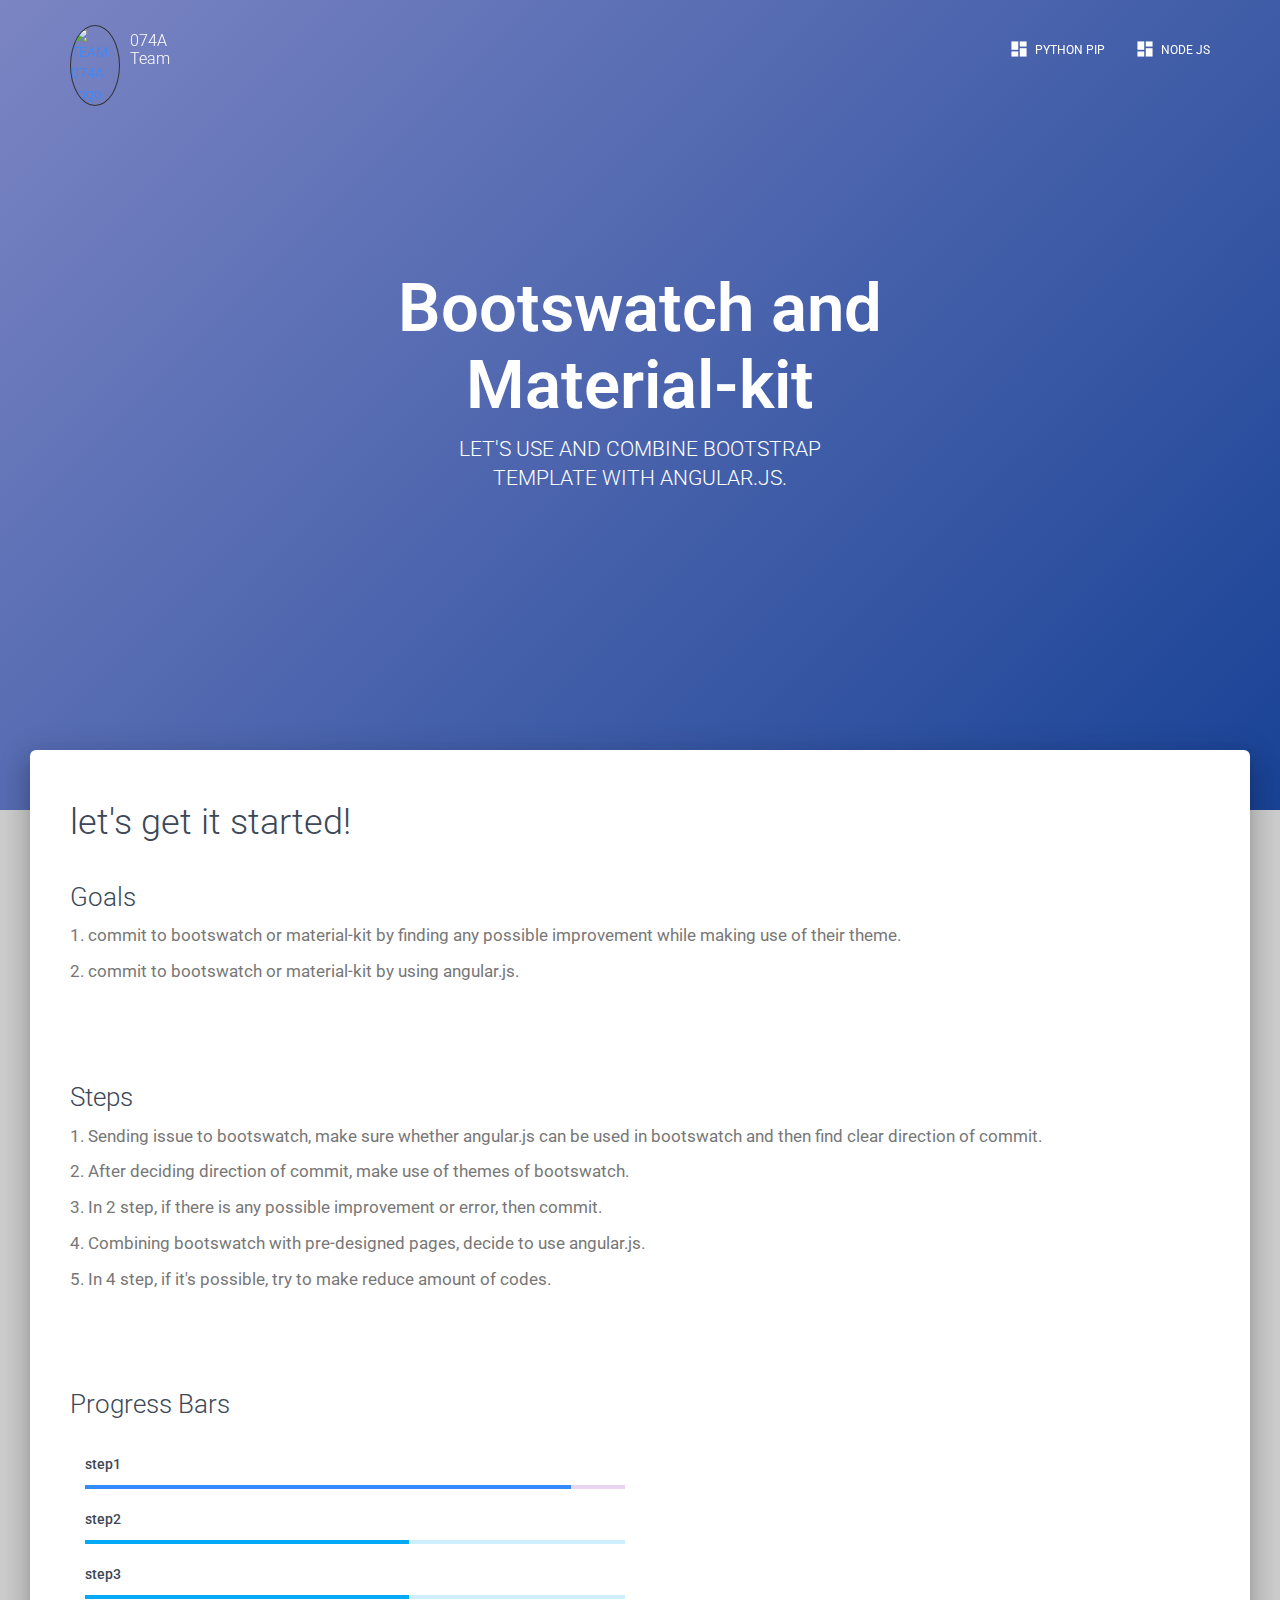
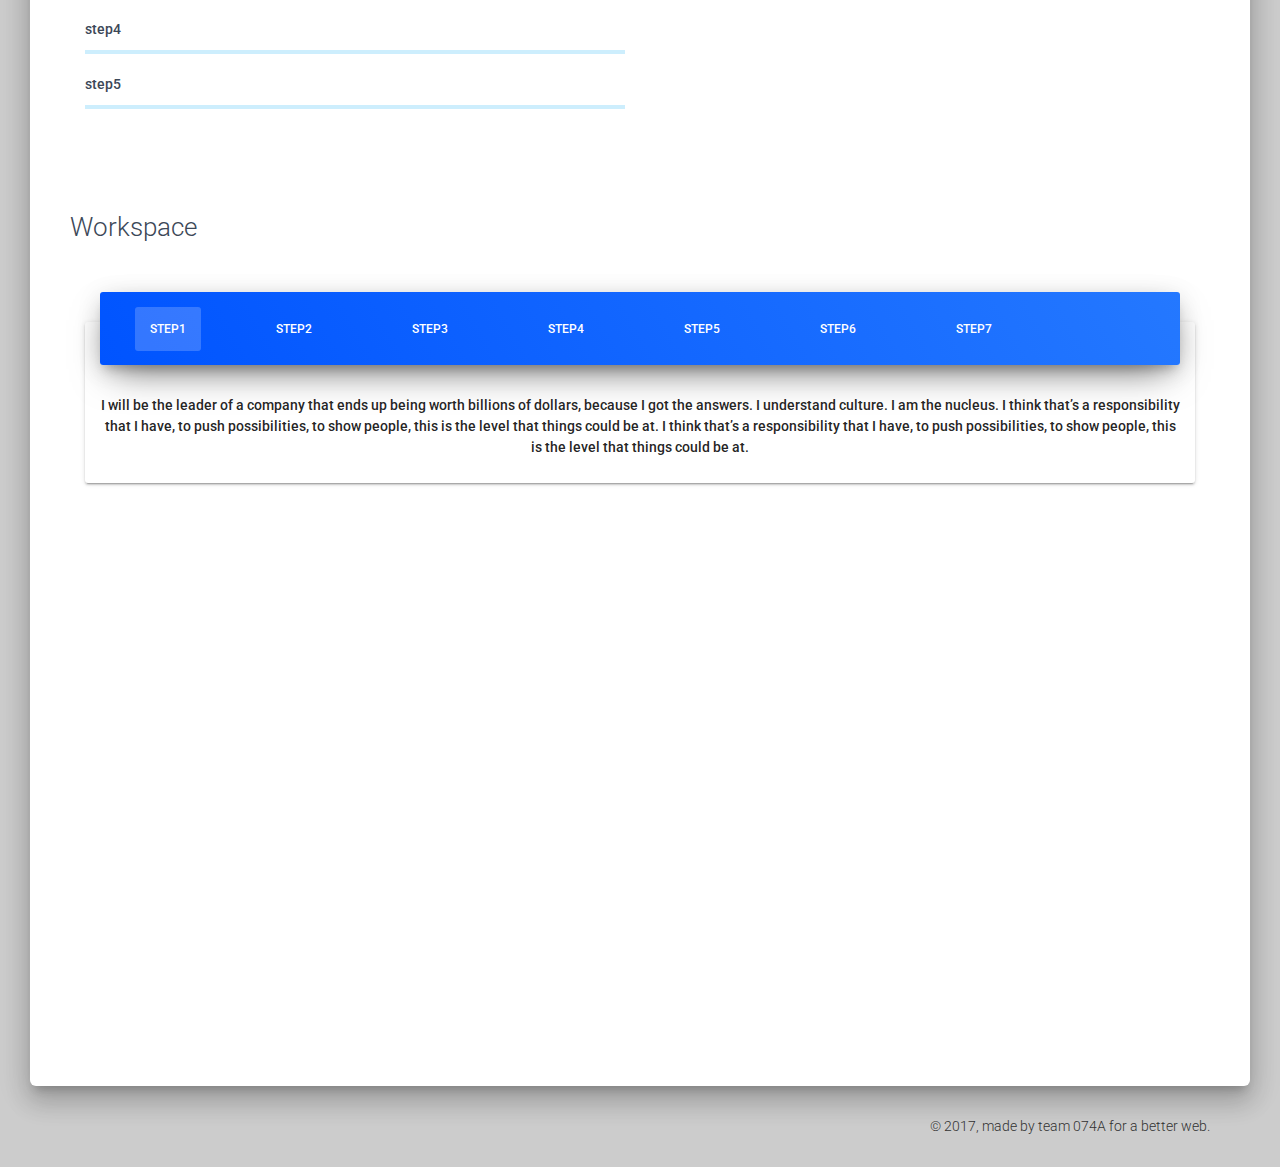
==== index.html @ 7a0153ea "added steps and workspace" ====
<!doctype html>
<html lang="en">

<head>

	<meta charset="utf-8" />
	<link rel="apple-touch-icon" sizes="76x76" href="assets/img/apple-icon.png">
	<link rel="icon" type="image/png" href="assets/img/favicon.png">
	<meta http-equiv="X-UA-Compatible" content="IE=edge,chrome=1" />

	<title>TEAM 074A</title>

	<!--     Fonts and icons     -->
	<link rel="stylesheet" href="https://fonts.googleapis.com/icon?family=Material+Icons" />
	<link rel="stylesheet" type="text/css" href="https://fonts.googleapis.com/css?family=Roboto:300,400,500,700" />
	<link rel="stylesheet" href="https://maxcdn.bootstrapcdn.com/font-awesome/latest/css/font-awesome.min.css" />

	<!-- CSS Files -->
	<link href="assets/css/bootstrap.min.css" rel="stylesheet" />
	<link href="assets/css/074A.css" rel="stylesheet" />

	<!-- CSS Just for demo purpose, don't include it in your project -->
	<link href="assets/css/demo.css" rel="stylesheet" />

</head>

<body class="index-page">
	<!-- Navbar -->
	<nav class="navbar navbar-transparent navbar-fixed-top navbar-color-on-scroll">
		<div class="container">
			<div class="navbar-header">
				<button type="button" class="navbar-toggle" data-toggle="collapse" data-target="#navigation-index">
	        	<span class="sr-only">Toggle navigation</span>
	        	<span class="icon-bar"></span>
	        	<span class="icon-bar"></span>
	        	<span class="icon-bar"></span>
	    	</button>
				<a href="http://www.creative-tim.com">
					<div class="logo-container">
						<div class="logo">
							<img src="assets/img/skku.jpg" alt="TEAM 074A Logo" rel="tooltip" title="<b>Material Kit</b> was Designed & Coded with care by the staff from <b>Creative Tim</b>" data-placement="bottom" data-html="true">
						</div>
						<div class="brand">
							074A Team
						</div>


					</div>
				</a>
			</div>

			<div class="collapse navbar-collapse" id="navigation-index">
				<ul class="nav navbar-nav navbar-right">
					<li>
						<a href="pip.html" target="_blank">
						<i class="material-icons">dashboard</i> Python PIP
					</a>
					</li>
					<li>
						<a href="nodejs.html" target="_blank">
						<i class="material-icons">dashboard</i> Node js
					</a>
					</li>

				</ul>
			</div>
		</div>
	</nav>
	<!-- End Navbar -->

	<div class="wrapper">
		<div class="header header-filter" style="background-image: url('assets/img/bg2.jpg');">
			<div class="container">
				<div class="row">
					<div class="col-md-8 col-md-offset-2">
						<div class="brand">
							<h1>Bootswatch and Material-kit</h1>
							<h3>LET'S USE AND COMBINE BOOTSTRAP TEMPLATE WITH ANGULAR.JS.</h3>
						</div>
					</div>
				</div>

			</div>
		</div>

		<div class="main main-raised">
			<div class="section section-basic">
				<div class="container">
					<div class="title">
						<h2>let's get it started!</h2>
					</div>
					<div class="title">
						<h3>Goals<br />
									<small>1. commit to bootswatch or material-kit by finding any possible improvement while making use of their theme.</small><br />
									<small>2. commit to bootswatch or material-kit by using angular.js.</small><br />

								</h3><br/><br /><br />


						<h3>Steps<br />
								<small>1. Sending issue to bootswatch, make sure whether angular.js can be used in bootswatch and then find clear direction of commit.</small><br />
								<small>2. After deciding direction of commit, make use of themes of bootswatch.</small><br />
								<small>3. In 2 step, if there is any possible improvement or error, then commit.</small><br />
								<small>4. Combining bootswatch with pre-designed pages, decide to use angular.js. </small><br />
								<small>5. In 4 step, if it's possible, try to make reduce amount of codes.</small><br />

							</h3><br /><br /><br />

						<h3>Progress Bars</h3><br />
						<div class="col-md-6">
							<p>step1</p>

							<div class="progress progress-line-primary">
								<div class="progress-bar" role="progressbar" aria-valuenow="60" aria-valuemin="60" aria-valuemax="100" style="width: 90%;">
									<span class="sr-only">60% Complete</span>
								</div>
							</div>
							<p>step2</p>
							<div class="progress progress-line-info">
								<div class="progress-bar progress-bar-info" role="progressbar" aria-valuenow="60" aria-valuemin="0" aria-valuemax="100" style="width: 60%;">
									<span class="sr-only">60% Complete</span>
								</div>
							</div>
							<p>step3</p>
							<div class="progress progress-line-info">
								<div class="progress-bar progress-bar-info" role="progressbar" aria-valuenow="60" aria-valuemin="0" aria-valuemax="100" style="width: 60%;">
									<span class="sr-only">60% Complete</span>
								</div>
							</div>
							<p>step4</p>
							<div class="progress progress-line-info">
								<div class="progress-bar progress-bar-info" role="progressbar" aria-valuenow="60" aria-valuemin="0" aria-valuemax="100" style="width: 0%;">
									<span class="sr-only">60% Complete</span>
								</div>
							</div>
							<p>step5</p>
							<div class="progress progress-line-info">
								<div class="progress-bar progress-bar-info" role="progressbar" aria-valuenow="60" aria-valuemin="0" aria-valuemax="100" style="width: 0%;">
									<span class="sr-only">60% Complete</span>
								</div>
							</div>
							<br /><br /><br />

						</div>
						<br /><br /><br /><br /><br /><br /><br /><br /><br /><br /><br /><br /><br /><br /><br /><br />
								<h3>Workspace</h3><br />
						<div class="col-xs-12">

							<div class="card card-nav-tabs">

								<div class="header header-success">
									<!-- colors: "header-primary", "header-info", "header-success", "header-warning", "header-danger" -->
									<div class="nav-tabs-navigation">
										<div class="nav-tabs-wrapper">
											<ul class="nav nav-tabs" data-tabs="tabs">
												<li class="active margin-me">
													<a href="#profile" data-toggle="tab">
													<i class="fa fa-space-shuttle"></i>
													Step1
												</a>
												</li>

												<li class="margin-right-me">
													<a href="#messages" data-toggle="tab">
												<i class="fa fa-space-shuttle"></i>
													Step2
												</a>
												</li>
												<li class="margin-right-me">
													<a href="#settings" data-toggle="tab">
													<i class="fa fa-space-shuttle"></i>
													Step3
												</a>

												</li>
												<li class="margin-right-me">
													<a href="#settings" data-toggle="tab">
													<i class="fa fa-space-shuttle"></i>
													Step4
												</a>

												</li>
												<li class="margin-right-me">
													<a href="#settings" data-toggle="tab">
													<i class="fa fa-space-shuttle"></i>
													Step5
												</a>

												</li>

											<li class="margin-right-me">
												<a href="#settings" data-toggle="tab">
												<i class="fa fa-space-shuttle"></i>
												Step6
											</a>

											</li>

											<li class="margin-last">
												<a href="#settings" data-toggle="tab">
												<i class="fa fa-space-shuttle"></i>
												Step7
											</a>

											</li>
											</ul>
										</div>
									</div>
								</div>
								<div class="content">
									<div class="tab-content text-center">
										<div class="tab-pane active" id="profile">
											<p> I will be the leader of a company that ends up being worth billions of dollars, because I got the answers. I understand culture. I am the nucleus. I think that’s a responsibility that I have, to push possibilities, to show people, this is the
												level that things could be at. I think that’s a responsibility that I have, to push possibilities, to show people, this is the level that things could be at. </p>
										</div>
										<div class="tab-pane" id="messages">
											<p> I think that’s a responsibility that I have, to push possibilities, to show people, this is the level that things could be at. I will be the leader of a company that ends up being worth billions of dollars, because I got the answers. I understand
												culture. I am the nucleus. I think that’s a responsibility that I have, to push possibilities, to show people, this is the level that things could be at.</p>
										</div>
										<div class="tab-pane" id="settings">
											<p>I think that’s a responsibility that I have, to push possibilities, to show people, this is the level that things could be at. So when you get something that has the name Kanye West on it, it’s supposed to be pushing the furthest possibilities.
												I will be the leader of a company that ends up being worth billions of dollars, because I got the answers. I understand culture. I am the nucleus.</p>
										</div>
									</div>
								</div>
							</div>
						</div>
					</div>

					<br /><br /><br /><br /><br /><br /><br /><br /><br /><br /><br /><br /><br /><br /><br /><br /><br /><br /><br /><br /><br /><br /><br /><br /><br /><br /><br /><br /><br /><br /><br /><br /><br /><br />






				</div>
			</div>

			<!-- End .section-navbars  -->





		</div>






	</div>
	<footer class="footer">
		<div class="container">

			<div class="copyright pull-right">
				&copy; 2017, made by team 074A for a better web.
			</div>
		</div>
	</footer>

	<!-- Sart Modal -->
	<div class="modal fade" id="myModal" tabindex="-1" role="dialog" aria-labelledby="myModalLabel" aria-hidden="true">
		<div class="modal-dialog">
			<div class="modal-content">
				<div class="modal-header">
					<button type="button" class="close" data-dismiss="modal" aria-hidden="true">
					<i class="material-icons">clear</i>
				</button>
					<h4 class="modal-title">Modal title</h4>
				</div>
				<div class="modal-body">
					<p>Far far away, behind the word mountains, far from the countries Vokalia and Consonantia, there live the blind texts. Separated they live in Bookmarksgrove right at the coast of the Semantics, a large language ocean. A small river named Duden flows
						by their place and supplies it with the necessary regelialia. It is a paradisematic country, in which roasted parts of sentences fly into your mouth. Even the all-powerful Pointing has no control about the blind texts it is an almost unorthographic
						life One day however a small line of blind text by the name of Lorem Ipsum decided to leave for the far World of Grammar.
					</p>
				</div>
				<div class="modal-footer">
					<button type="button" class="btn btn-default btn-simple">Nice Button</button>
					<button type="button" class="btn btn-danger btn-simple" data-dismiss="modal">Close</button>
				</div>
			</div>
		</div>
	</div>
	<!--  End Modal -->


</body>
<!--   Core JS Files   -->
<script src="assets/js/jquery.min.js" type="text/javascript"></script>
<script src="assets/js/bootstrap.min.js" type="text/javascript"></script>
<script src="assets/js/material.min.js"></script>

<!--  Plugin for the Sliders, full documentation here: http://refreshless.com/nouislider/ -->
<script src="assets/js/nouislider.min.js" type="text/javascript"></script>

<!--  Plugin for the Datepicker, full documentation here: http://www.eyecon.ro/bootstrap-datepicker/ -->
<script src="assets/js/bootstrap-datepicker.js" type="text/javascript"></script>

<!-- Control Center for Material Kit: activating the ripples, parallax effects, scripts from the example pages etc -->
<script src="assets/js/material-kit.js" type="text/javascript"></script>

<script type="text/javascript">
	$().ready(function() {
		// the body of this function is in assets/material-kit.js
		materialKit.initSliders();
		window_width = $(window).width();

		if (window_width >= 992) {
			big_image = $('.wrapper > .header');

			$(window).on('scroll', materialKitDemo.checkScrollForParallax);
		}

	});
</script>

</html>
---- assets/css/demo.css ----
.tim-row{
    margin-bottom: 20px;
}

.tim-white-buttons {
    background-color: #777777;
}
.title{
    margin-top: 30px;
    margin-bottom: 25px;
    min-height: 32px;
}
.title.text-center{
    margin-bottom: 50px;
}
.tim-typo{
    padding-left: 25%;
    margin-bottom: 40px;
    position: relative;
}
.tim-typo .tim-note{
    bottom: 10px;
    color: #c0c1c2;
    display: block;
    font-weight: 400;
    font-size: 13px;
    line-height: 13px;
    left: 0;
    margin-left: 20px;
    position: absolute;
    width: 260px;
}
.tim-row{
    padding-top: 50px;
}
.tim-row h3{
    margin-top: 0;
}
.switch{
    margin-right: 20px;
}
#navbar-full .navbar{
    border-radius: 0 !important;
    margin-bottom: 15px;
    z-index: 2;
}
.space{
    height: 130px;
    display: block;
}
.space-110{
    height: 110px;
    display: block;
}
.space-50{
    height: 50px;
    display: block;
}
.space-70{
    height: 70px;
    display: block;
}
.navigation-example .img-src{
    background-attachment: scroll;
}

.navigation-example{
    background-image: url('../img/bg.jpg');
    background-position: center center;
    background-size: cover;
    margin-top:0;
    min-height: 740px;
}
#notifications{
    background-color: #FFFFFF;
    display: block;
    width: 100%;
    position: relative;
}
.tim-note{
    text-transform: capitalize;
}

#buttons .btn{
    margin: 0 0px 15px;
}
.space-100{
    height: 100px;
    display: block;
    width: 100%;
}

.be-social{
    padding-bottom: 20px;
/*     border-bottom: 1px solid #aaa; */
    margin: 0 auto 40px;
}
.txt-white{
    color: #FFFFFF;
}
.txt-gray{
    color: #ddd !important;
}


.parallax{
  width:100%;
  height:570px;

  display: block;
  background-attachment: fixed;
    background-repeat:no-repeat;
    background-size:cover;
    background-position: center center;

}

.logo-container .logo{
    overflow: hidden;
    border-radius: 50%;
    border: 1px solid #333333;
    width: 50px;
    float: left;
}

.logo-container .brand{
    font-size: 16px;
    color: #FFFFFF;
    line-height: 18px;
    float: left;
    margin-left: 10px;
    margin-top: 7px;
    width: 70px;
    height: 40px;
    text-align: left;
}
.logo-container .brand-material{
    font-size: 18px;
    margin-top: 15px;
    height: 25px;
    width: auto;
}
.logo-container .logo img{
    width: 100%;
}
.navbar-small .logo-container .brand{
    color: #333333;
}

.fixed-section{
    top: 90px;
    max-height: 80vh;
    overflow: scroll;
}
.fixed-section ul li{
    list-style: none;
}
.fixed-section li a{
    font-size: 14px;
    padding: 2px;
    display: block;
    color: #666666;
}
.fixed-section li a.active{
    color: #00bbff;
}
.fixed-section.float{
    position: fixed;
    top: 100px;
    width: 200px;
    margin-top: 0;
}


.parallax .parallax-image{
    width: 100%;
    overflow: hidden;
    position: absolute;
}
.parallax .parallax-image img{
    width: 100%;
}

@media (max-width: 768px){
    .parallax .parallax-image{
         width: 100%;
         height: 640px;
         overflow: hidden;
     }
    .parallax .parallax-image img{
       height: 100%;
       width: auto;
   }
}

.separator{
    content: "Separator";
    color: #FFFFFF;
    display: block;
    width: 100%;
    padding: 20px;
}
.separator-line{
    background-color: #EEE;
    height: 1px;
    width: 100%;
    display: block;
}
.separator.separator-gray{
    background-color: #EEEEEE;
}
.social-buttons-demo .btn{
    margin-right: 5px;
    margin-bottom: 7px;
}

.img-container{
    width: 100%;
    overflow: hidden;
}
.img-container img{
    width: 100%;
}

.lightbox img{
    width: 100%;
}
.lightbox .modal-content{
    overflow: hidden;
}
.lightbox .modal-body{
    padding: 0;
}
@media screen and (min-width: 991px){
    .lightbox .modal-dialog{
        width: 960px;
    }
}
@media (max-width: 991px){
    .fixed-section.affix{
        position: relative;
        margin-bottom: 100px;
    }
}
@media (max-width: 768px){
    .btn, .btn-morphing{
        margin-bottom: 10px;
    }
    .parallax .motto{
        top: 170px;
        margin-top: 0;
        font-size: 60px;
        width: 270px;
    }
}

/*       Loading dots  */

/*      transitions */
.presentation .front, .presentation .front:after, .presentation .front .btn, .logo-container .logo, .logo-container .brand{
     -webkit-transition: all .2s;
    -moz-transition: all .2s;
    -o-transition: all .2s;
    transition: all .2s;
}


#images h4{
    margin-bottom: 30px;
}
#javascriptComponents{
    padding-bottom: 0;
}
#javascriptComponents .btn-raised{
    margin: 10px 5px;
}


/*      layer animation          */

.layers-container{
    display: block;
    margin-top: 50px;
    position: relative;
}
.layers-container img {
  position: absolute;
  width: 100%;
  height: auto;
  top: 0;
  left: 0;
  text-align: center;
}

.section-black {
  background-color: #333;
}

.animate {
  transition: 1.5s ease-in-out;
  -moz-transition: 1.5s ease-in-out;
  -webkit-transition: 1.5s ease-in-out;
}

.navbar-default.navbar-small .logo-container .brand{
    color: #333333;
}
.navbar-transparent.navbar-small .logo-container .brand{
    color: #FFFFFF;
}
.navbar-default.navbar-small .logo-container .brand{
    color: #333333;
}

.sharing-area{
    margin-top: 80px;
}
.sharing-area .btn{
    margin: 15px 4px 0;
    color: #FFFFFF;
}
.sharing-area .btn i{
    font-size: 18px;
    position: relative;
    top: 2px;
    margin-right: 5px;
}
.sharing-area .btn-twitter{
    background-color: #55acee;
    box-shadow: 0 2px 2px 0 rgba(85, 172, 238, 0.14), 0 3px 1px -2px rgba(85, 172, 238, 0.2), 0 1px 5px 0 rgba(85, 172, 238, 0.12);
}
.sharing-area .btn-twitter:hover{
    box-shadow: 0 14px 26px -12px rgba(85, 172, 238, 0.42), 0 4px 23px 0px rgba(0, 0, 0, 0.12), 0 8px 10px -5px rgba(85, 172, 238, 0.2);
}

.sharing-area .btn-facebook{
    background-color: #3b5998;
    box-shadow: 0 2px 2px 0 rgba(59, 89, 152, 0.14), 0 3px 1px -2px rgba(59, 89, 152, 0.2), 0 1px 5px 0 rgba(59, 89, 152, 0.12);
}
.sharing-area .btn-facebook:hover{
    box-shadow: 0 14px 26px -12px rgba(59, 89, 152, 0.42), 0 4px 23px 0px rgba(0, 0, 0, 0.12), 0 8px 10px -5px rgba(59, 89, 152, 0.2);
}

.sharing-area .btn-google-plus{
    background-color: #dd4b39;
    box-shadow: 0 2px 2px 0 rgba(221, 75, 57, 0.14), 0 3px 1px -2px rgba(221, 75, 57, 0.2), 0 1px 5px 0 rgba(221, 75, 57, 0.12);
}
.sharing-area .btn-google-plus:hover{
    background-color: #dd4b39;
    box-shadow: 0 14px 26px -12px rgba(221, 75, 57, 0.42), 0 4px 23px 0px rgba(0, 0, 0, 0.12), 0 8px 10px -5px rgba(221, 75, 57, 0.2);
}

.sharing-area .btn-github{
    background-color: #333333;
    box-shadow: 0 2px 2px 0 rgba(51, 51, 51, 0.14), 0 3px 1px -2px rgba(51, 51, 51, 0.2), 0 1px 5px 0 rgba(51, 51, 51, 0.12);
}
.sharing-area .btn-github:hover{
    background-color: #333333;
    box-shadow: 0 14px 26px -12px rgba(51, 51, 51, 0.42), 0 4px 23px 0px rgba(0, 0, 0, 0.12), 0 8px 10px -5px rgba(51, 51, 51, 0.2);
}

.section-thin,
.section-notifications{
    padding: 0;
}
.section-navbars{
    padding-top: 0;
}
#navbar .navbar{
    border-radius: 0;
}
.section-tabs{
    background: #EEEEEE;
}
.section-pagination{
    padding-bottom: 0;
}
.section-download h4{
    margin-bottom: 25px;
}
.section-examples a{
    text-decoration: none;
}
.section-examples h5{
    margin-top: 30px;
}
.components-page .wrapper > .header,
.tutorial-page .wrapper > .header{
    height: 400px;
    padding-top: 100px;
    background-size: cover;
    background-position: center center;
}
.components-page .title,
.tutorial-page .title{
    color: #FFFFFF;
}
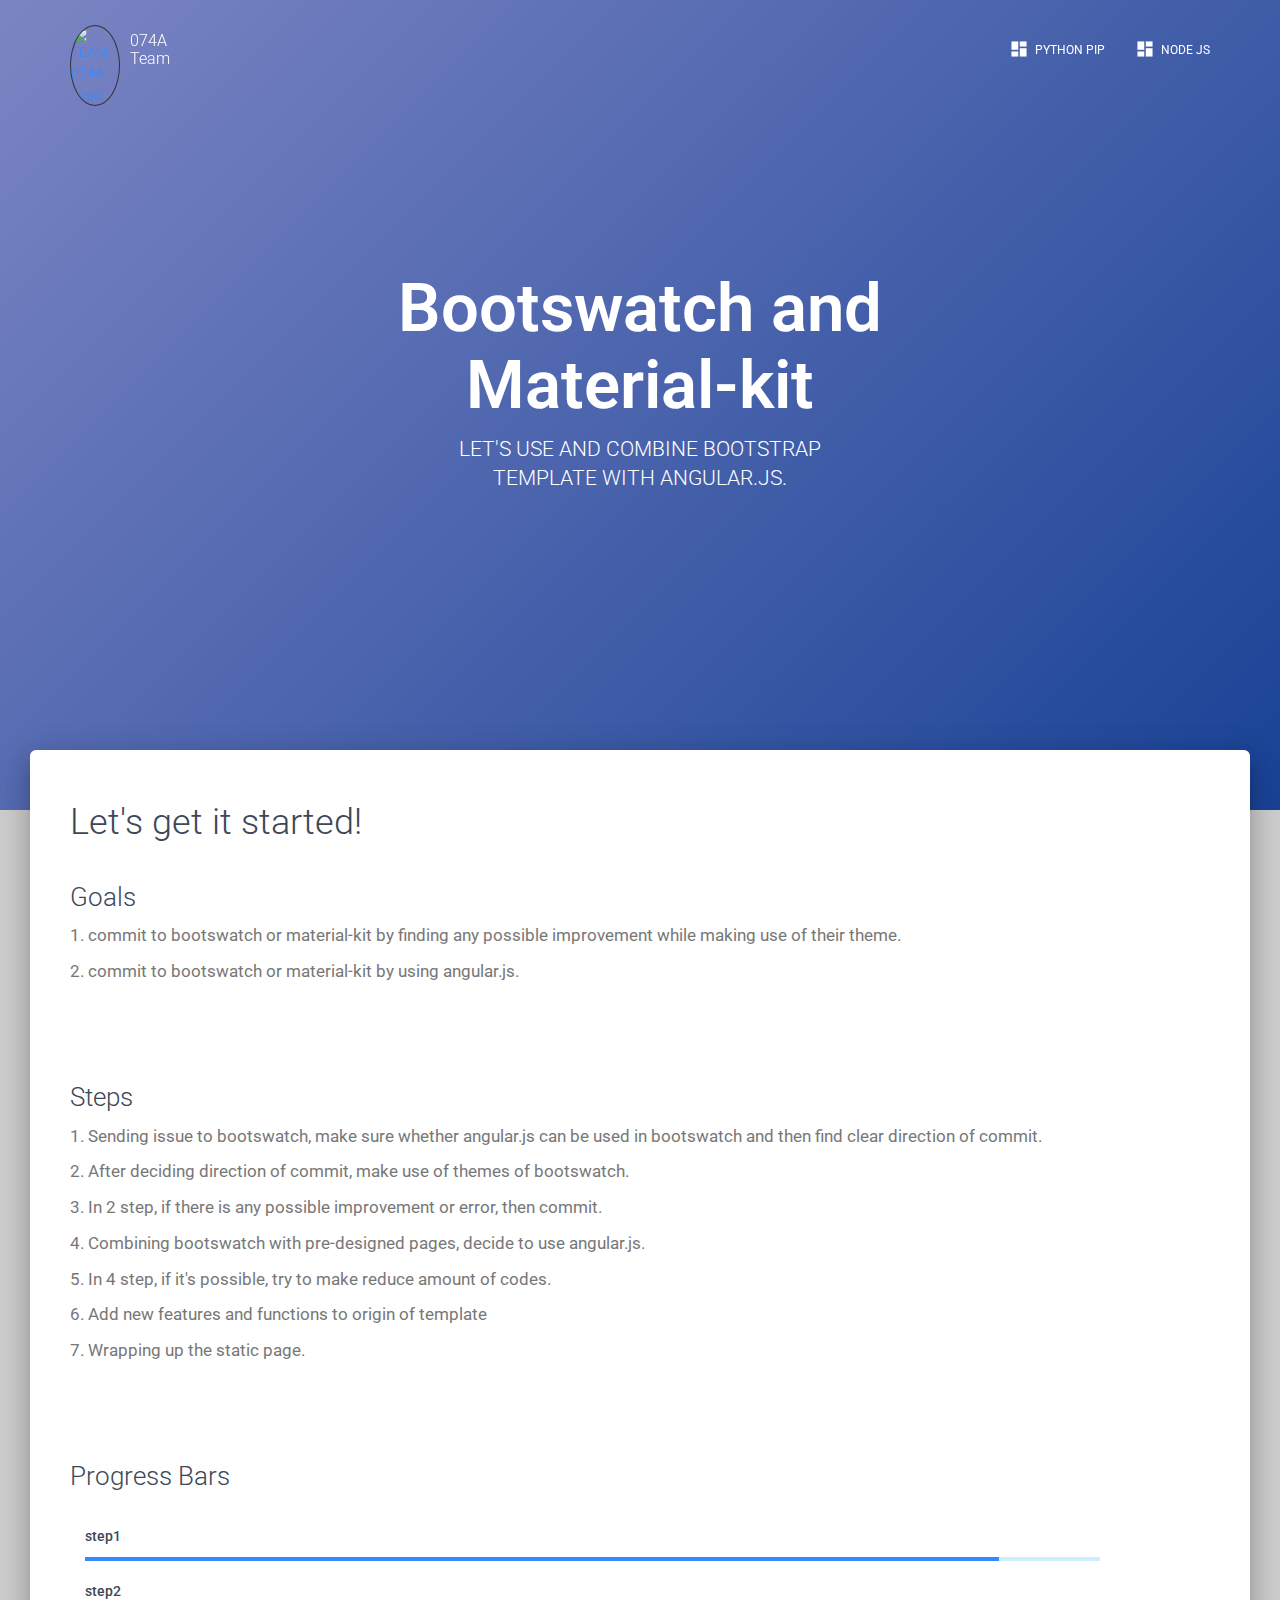
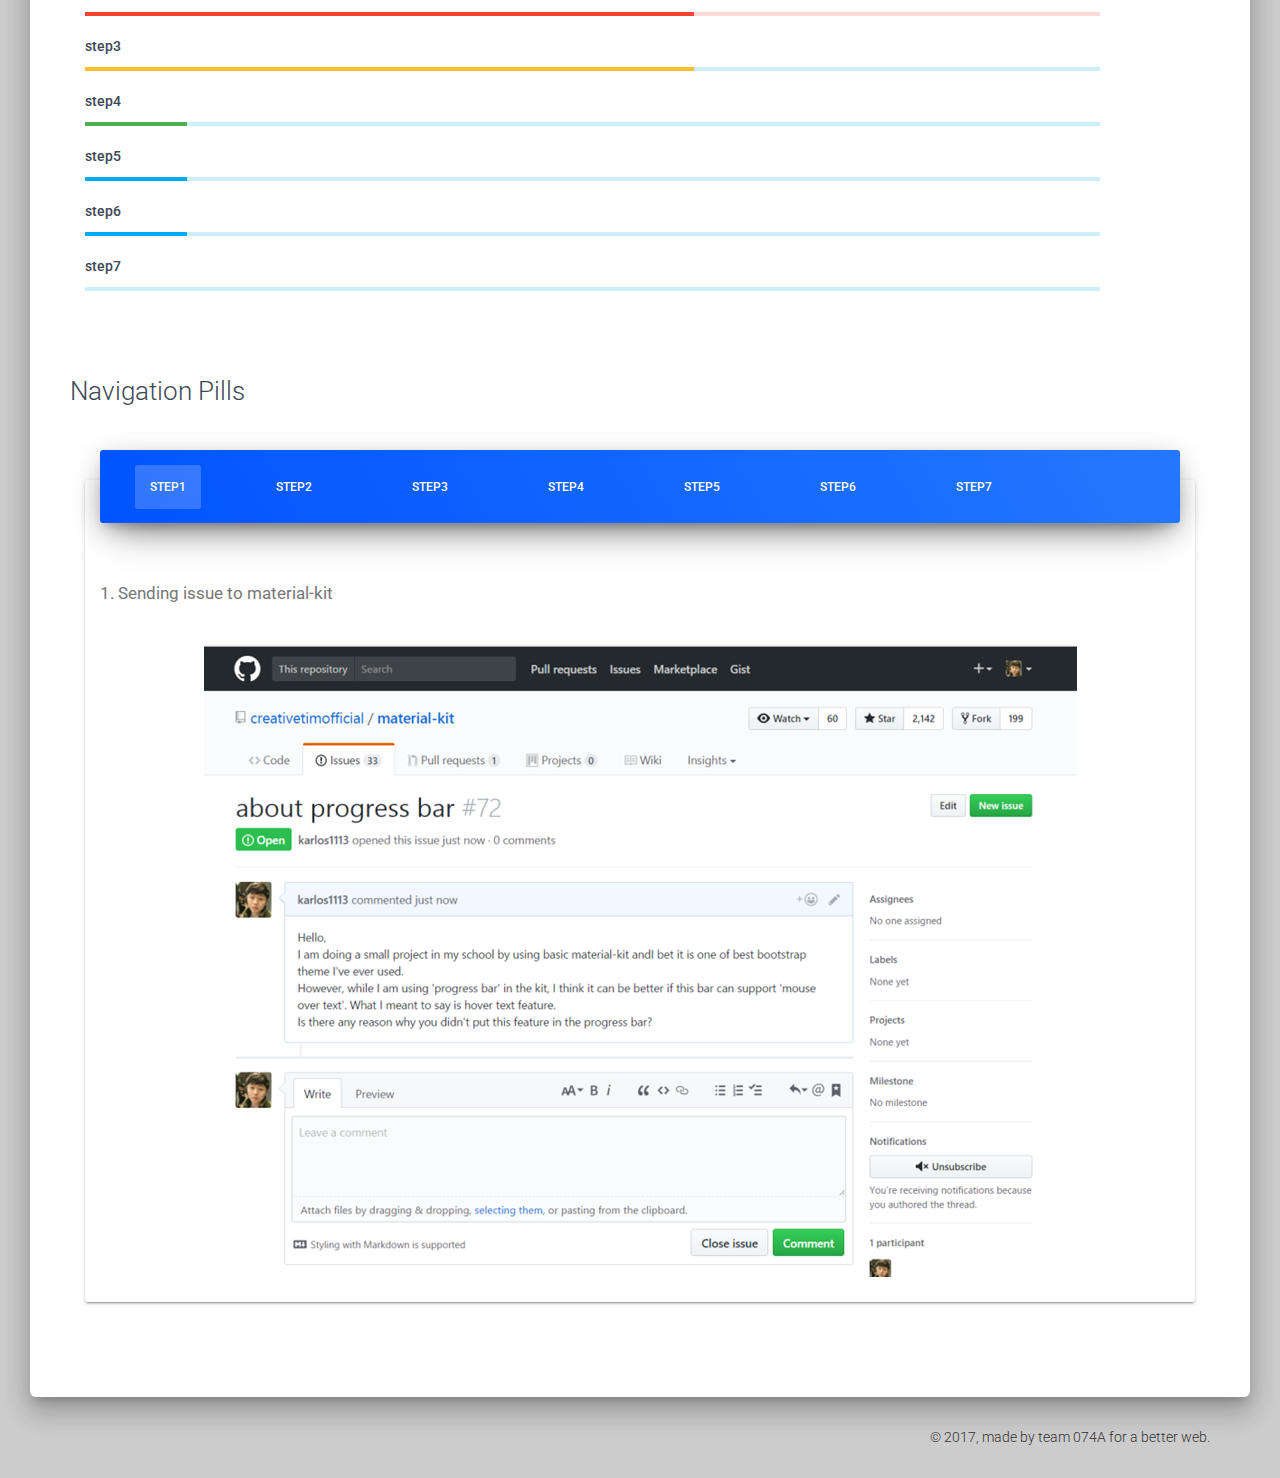
==== commit e28f1512: "added issue1" ====
--- a/index.html
+++ b/index.html
@@ -87,7 +87,7 @@
 			<div class="section section-basic">
 				<div class="container">
 					<div class="title">
-						<h2>let's get it started!</h2>
+						<h2>Let's get it started!</h2>
 					</div>
 					<div class="title">
 						<h3>Goals<br />
@@ -103,48 +103,65 @@
 								<small>3. In 2 step, if there is any possible improvement or error, then commit.</small><br />
 								<small>4. Combining bootswatch with pre-designed pages, decide to use angular.js. </small><br />
 								<small>5. In 4 step, if it's possible, try to make reduce amount of codes.</small><br />
+								<small>6. Add new features and functions to origin of template</small><br />
+								<small>7. Wrapping up the static page.</small><br />
 
 							</h3><br /><br /><br />
 
 						<h3>Progress Bars</h3><br />
-						<div class="col-md-6">
+						<div class="col-xs-11">
 							<p>step1</p>
 
-							<div class="progress progress-line-primary">
+							<div class="progress progress-line-info">
 								<div class="progress-bar" role="progressbar" aria-valuenow="60" aria-valuemin="60" aria-valuemax="100" style="width: 90%;">
 									<span class="sr-only">60% Complete</span>
 								</div>
 							</div>
 							<p>step2</p>
-							<div class="progress progress-line-info">
-								<div class="progress-bar progress-bar-info" role="progressbar" aria-valuenow="60" aria-valuemin="0" aria-valuemax="100" style="width: 60%;">
+							<div class="progress progress-line-danger">
+								<div class="progress-bar progress-bar-danger" role="progressbar" aria-valuenow="60" aria-valuemin="0" aria-valuemax="100" style="width: 60%;">
 									<span class="sr-only">60% Complete</span>
 								</div>
 							</div>
 							<p>step3</p>
 							<div class="progress progress-line-info">
-								<div class="progress-bar progress-bar-info" role="progressbar" aria-valuenow="60" aria-valuemin="0" aria-valuemax="100" style="width: 60%;">
+								<div class="progress-bar progress-bar-warning" role="progressbar" aria-valuenow="60" aria-valuemin="0" aria-valuemax="100" style="width: 60%;">
 									<span class="sr-only">60% Complete</span>
 								</div>
 							</div>
 							<p>step4</p>
 							<div class="progress progress-line-info">
+								<div class="progress-bar progress-bar-success" role="progressbar" aria-valuenow="60" aria-valuemin="0" aria-valuemax="100" style="width: 10%;">
+									<span class="sr-only">60% Complete</span>
+								</div>
+							</div>
+							<p>step5</p>
+							<div class="progress progress-line-info">
+								<div class="progress-bar progress-bar-info" role="progressbar" aria-valuenow="60" aria-valuemin="0" aria-valuemax="100" style="width: 10%;">
+									<span class="sr-only">60% Complete</span>
+								</div>
+							</div>
+							<p>step6</p>
+							<div class="progress progress-line-info">
+								<div class="progress-bar progress-bar-info" role="progressbar" aria-valuenow="60" aria-valuemin="0" aria-valuemax="100" style="width: 10%;">
+									<span class="sr-only">60% Complete</span>
+								</div>
+							</div>
+							<p>step7</p>
+							<div class="progress progress-line-info">
 								<div class="progress-bar progress-bar-info" role="progressbar" aria-valuenow="60" aria-valuemin="0" aria-valuemax="100" style="width: 0%;">
 									<span class="sr-only">60% Complete</span>
 								</div>
 							</div>
-							<p>step5</p>
-							<div class="progress progress-line-info">
-								<div class="progress-bar progress-bar-info" role="progressbar" aria-valuenow="60" aria-valuemin="0" aria-valuemax="100" style="width: 0%;">
-									<span class="sr-only">60% Complete</span>
-								</div>
-							</div>
 							<br /><br /><br />
 
-						</div>
-						<br /><br /><br /><br /><br /><br /><br /><br /><br /><br /><br /><br /><br /><br /><br /><br />
-								<h3>Workspace</h3><br />
-						<div class="col-xs-12">
+
+						</div>
+
+						<div class="title">
+	                        <h3>Navigation Pills</h3>
+	                    </div>
+						<div class="container-fluid">
 
 							<div class="card card-nav-tabs">
 
@@ -188,21 +205,21 @@
 
 												</li>
 
-											<li class="margin-right-me">
-												<a href="#settings" data-toggle="tab">
+												<li class="margin-right-me">
+													<a href="#settings" data-toggle="tab">
 												<i class="fa fa-space-shuttle"></i>
 												Step6
 											</a>
 
-											</li>
-
-											<li class="margin-last">
-												<a href="#settings" data-toggle="tab">
+												</li>
+
+												<li class="margin-last">
+													<a href="#settings" data-toggle="tab">
 												<i class="fa fa-space-shuttle"></i>
 												Step7
 											</a>
 
-											</li>
+												</li>
 											</ul>
 										</div>
 									</div>
@@ -210,8 +227,7 @@
 								<div class="content">
 									<div class="tab-content text-center">
 										<div class="tab-pane active" id="profile">
-											<p> I will be the leader of a company that ends up being worth billions of dollars, because I got the answers. I understand culture. I am the nucleus. I think that’s a responsibility that I have, to push possibilities, to show people, this is the
-												level that things could be at. I think that’s a responsibility that I have, to push possibilities, to show people, this is the level that things could be at. </p>
+											<h3 style="text-align: justify;"><small> 1. Sending issue to material-kit</small><br /><br /><img class="img-responsive center-block" src="assets/img/issue1.png"></h3>
 										</div>
 										<div class="tab-pane" id="messages">
 											<p> I think that’s a responsibility that I have, to push possibilities, to show people, this is the level that things could be at. I will be the leader of a company that ends up being worth billions of dollars, because I got the answers. I understand
@@ -227,9 +243,6 @@
 						</div>
 					</div>
 
-					<br /><br /><br /><br /><br /><br /><br /><br /><br /><br /><br /><br /><br /><br /><br /><br /><br /><br /><br /><br /><br /><br /><br /><br /><br /><br /><br /><br /><br /><br /><br /><br /><br /><br />
-
-
 
 
 
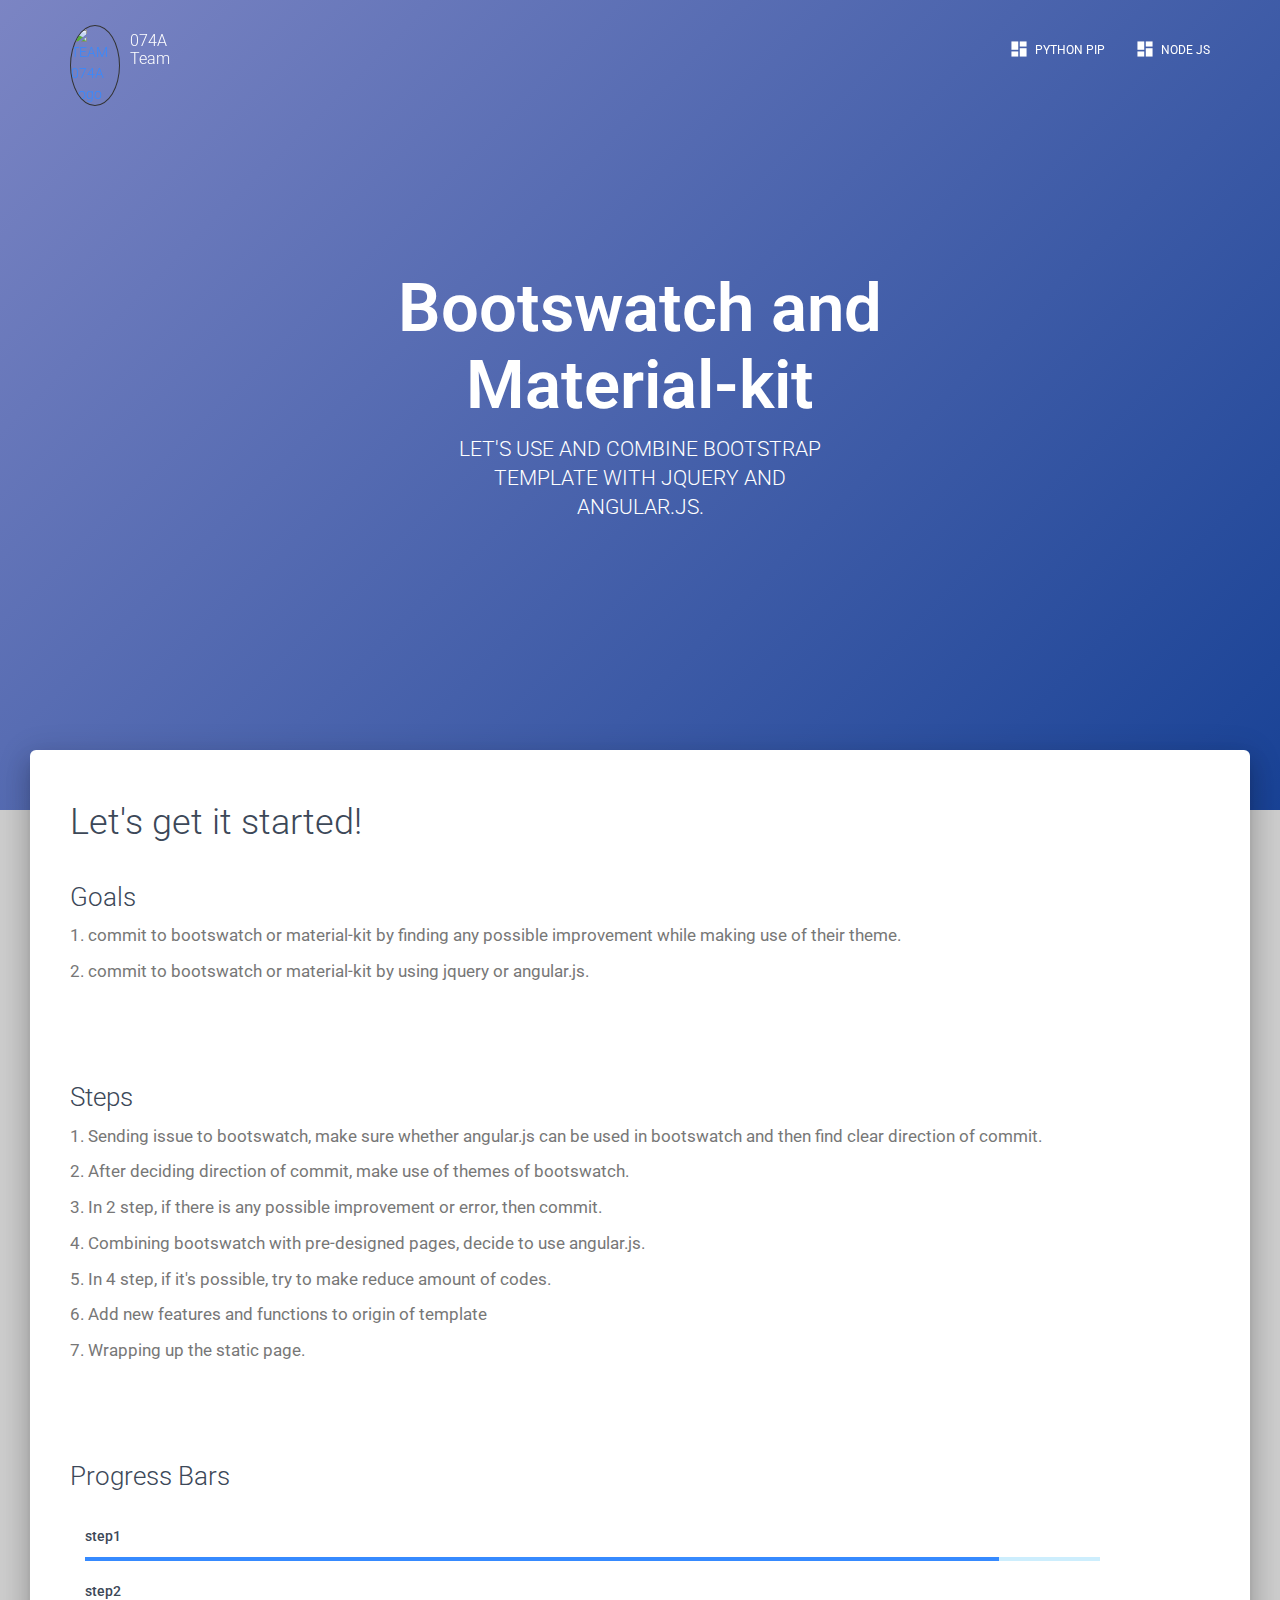
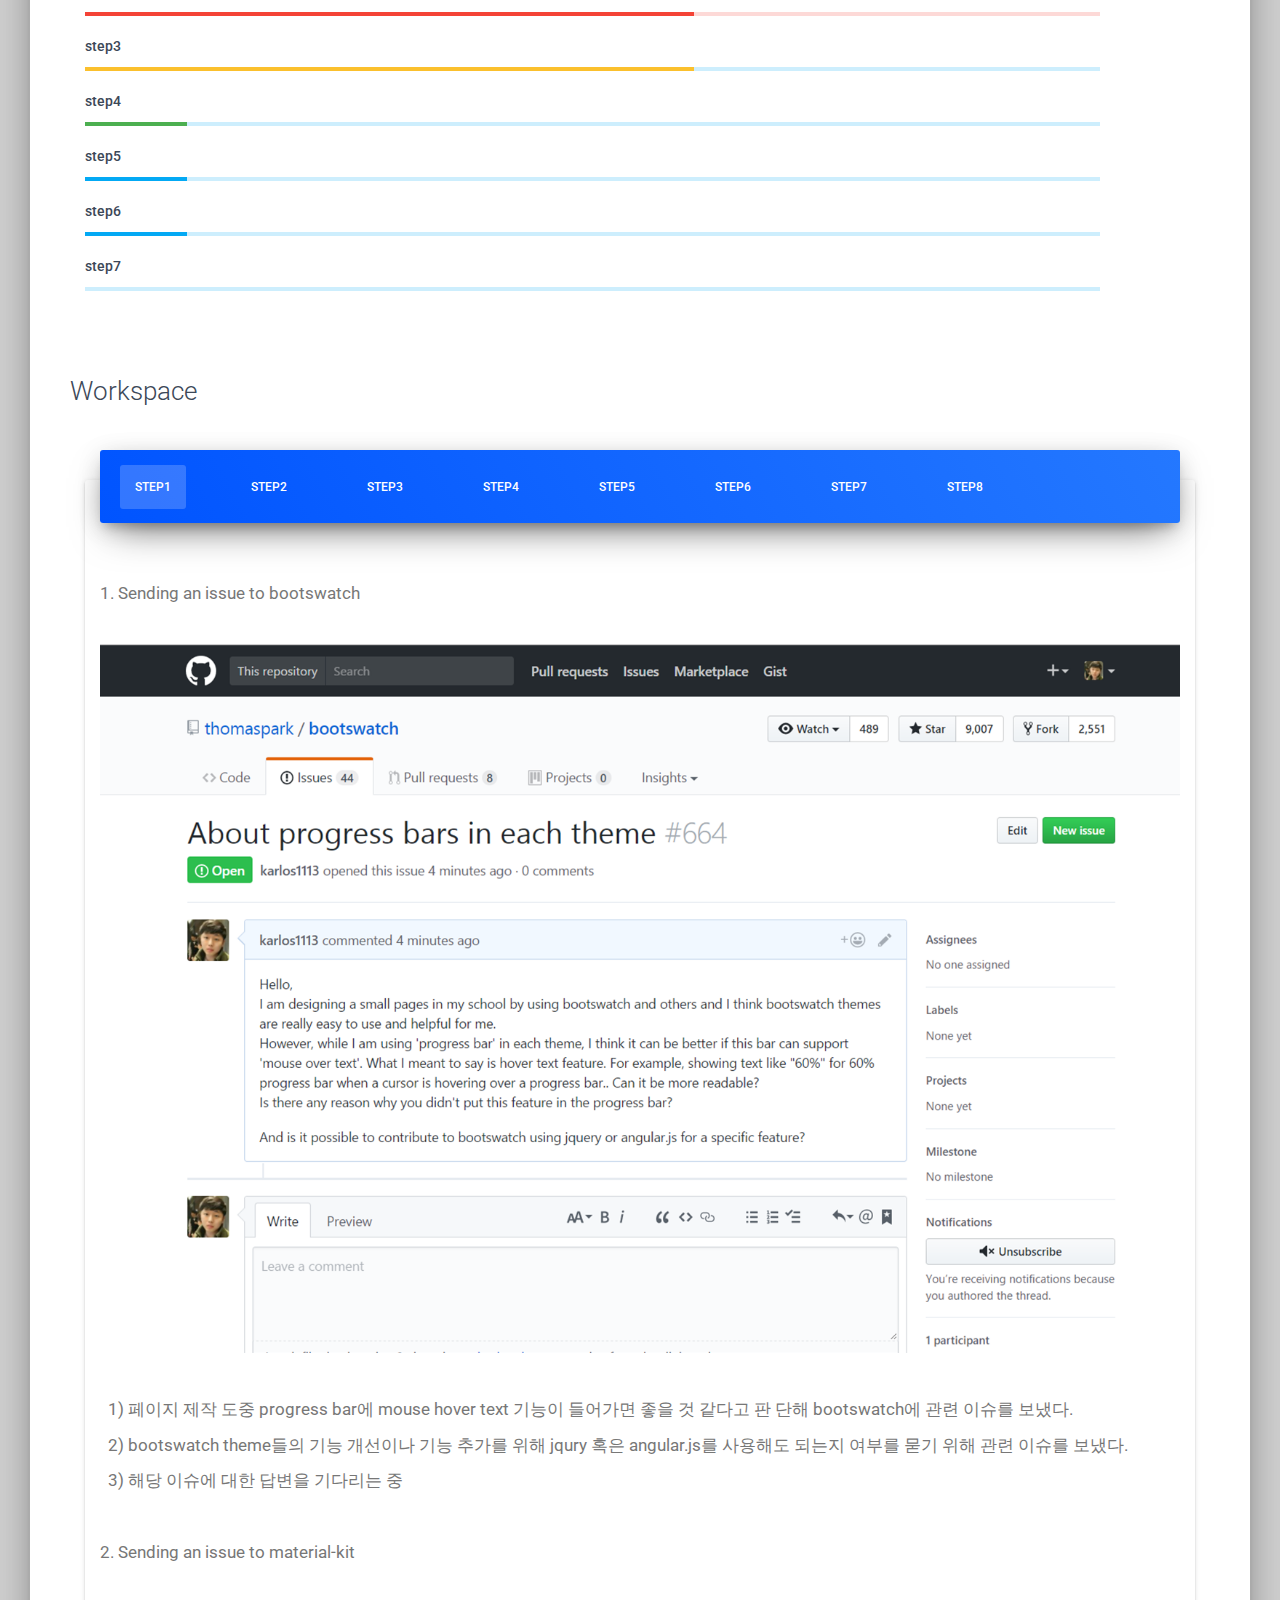
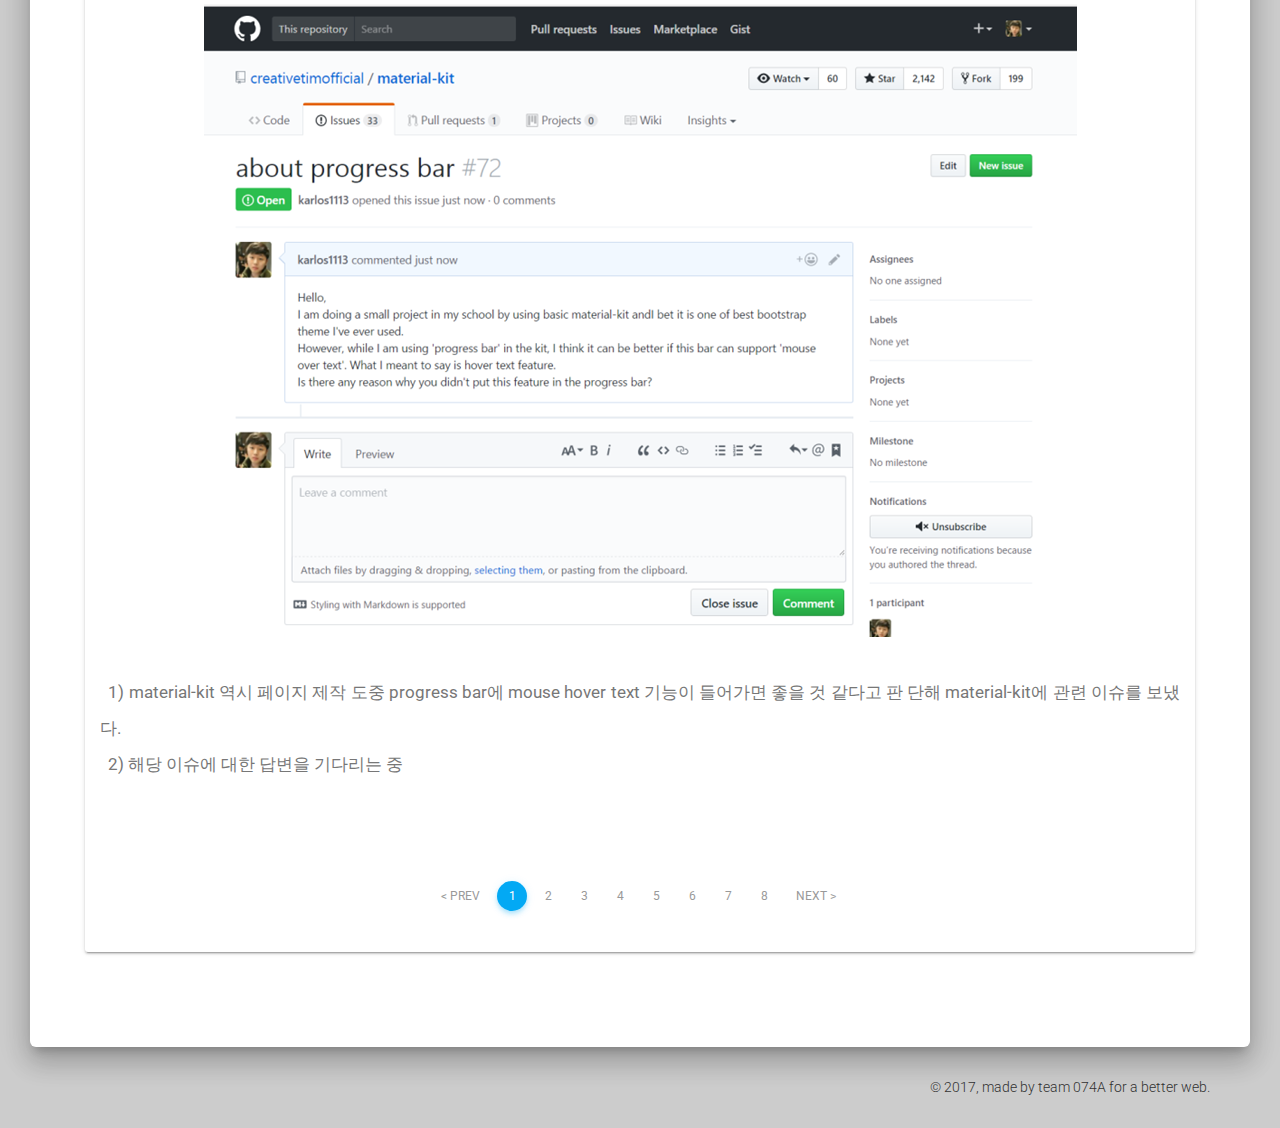
==== commit 6ec1b8d7: "Merge pull request #13 from karlos1113/master" ====
--- a/index.html
+++ b/index.html
@@ -75,7 +75,7 @@
 					<div class="col-md-8 col-md-offset-2">
 						<div class="brand">
 							<h1>Bootswatch and Material-kit</h1>
-							<h3>LET'S USE AND COMBINE BOOTSTRAP TEMPLATE WITH ANGULAR.JS.</h3>
+							<h3>LET'S USE AND COMBINE BOOTSTRAP TEMPLATE WITH JQUERY AND ANGULAR.JS.</h3>
 						</div>
 					</div>
 				</div>
@@ -92,7 +92,7 @@
 					<div class="title">
 						<h3>Goals<br />
 									<small>1. commit to bootswatch or material-kit by finding any possible improvement while making use of their theme.</small><br />
-									<small>2. commit to bootswatch or material-kit by using angular.js.</small><br />
+									<small>2. commit to bootswatch or material-kit by using jquery or angular.js.</small><br />
 
 								</h3><br/><br /><br />
 
@@ -159,8 +159,8 @@
 						</div>
 
 						<div class="title">
-	                        <h3>Navigation Pills</h3>
-	                    </div>
+							<h3>Workspace</h3>
+						</div>
 						<div class="container-fluid">
 
 							<div class="card card-nav-tabs">
@@ -213,13 +213,20 @@
 
 												</li>
 
-												<li class="margin-last">
+												<li class="margin-right-me">
 													<a href="#settings" data-toggle="tab">
 												<i class="fa fa-space-shuttle"></i>
 												Step7
 											</a>
 
 												</li>
+												<li class="margin-last">
+													<a href="#settings" data-toggle="tab">
+												<i class="fa fa-space-shuttle"></i>
+												Step8
+											</a>
+
+												</li>
 											</ul>
 										</div>
 									</div>
@@ -227,12 +234,37 @@
 								<div class="content">
 									<div class="tab-content text-center">
 										<div class="tab-pane active" id="profile">
-											<h3 style="text-align: justify;"><small> 1. Sending issue to material-kit</small><br /><br /><img class="img-responsive center-block" src="assets/img/issue1.png"></h3>
+											<h3 style="text-align: justify;"><small> 1. Sending an issue to bootswatch</small><br /><br /><img class="img-responsive center-block" src="assets/img/issue2.png"><br /> <small> &nbsp&nbsp1) 페이지 제작 도중 progress bar에 mouse hover text 기능이 들어가면 좋을 것 같다고 판
+											단해 bootswatch에 관련 이슈를 보냈다. <br />&nbsp&nbsp2) bootswatch theme들의 기능 개선이나 기능 추가를 위해 jqury 혹은 angular.js를 사용해도 되는지 여부를 묻기 위해 관련 이슈를 보냈다.<br />&nbsp&nbsp3) 해당 이슈에 대한 답변을 기다리는 중</small><br /><br />
+											<small> 2. Sending an issue to material-kit </small><br /><br />
+											<img class="img-responsive center-block" src="assets/img/issue1.png"><br />
+											<small>&nbsp&nbsp1) material-kit 역시 페이지 제작 도중 progress bar에 mouse hover text 기능이 들어가면 좋을 것 같다고 판
+											단해 material-kit에 관련 이슈를 보냈다.<br />&nbsp&nbsp2) 해당 이슈에 대한 답변을 기다리는 중<br /><br /><br /></small>
+										</h3>
+											<div class="container-fluid">
+
+
+
+
+												<ul class="pagination pagination-info">
+													<li><a href="javascript:void(0);">&lt prev</a></li>
+													<li class="active"><a href="javascript:void(0);">1</a></li>
+													<li><a href="javascript:void(0);">2</a></li>
+													<li><a href="javascript:void(0);">3</a></li>
+													<li><a href="javascript:void(0);">4</a></li>
+													<li><a href="javascript:void(0);">5</a></li>
+													<li><a href="javascript:void(0);">6</a></li>
+													<li><a href="javascript:void(0);">7</a></li>
+													<li><a href="javascript:void(0);">8</a></li>
+													<li><a href="javascript:void(0);">next &gt</a></li>
+												</ul>
+											</div>
 										</div>
 										<div class="tab-pane" id="messages">
-											<p> I think that’s a responsibility that I have, to push possibilities, to show people, this is the level that things could be at. I will be the leader of a company that ends up being worth billions of dollars, because I got the answers. I understand
-												culture. I am the nucleus. I think that’s a responsibility that I have, to push possibilities, to show people, this is the level that things could be at.</p>
-										</div>
+											<h3 style="text-align: justify;"><small> 1. Sending an issue to bootswatch</small><br /><br /><img class="img-responsive center-block" src="assets/img/issue2.png"><br /> <small> &nbsp&nbsp1) 페이지 제작 도중 progress bar에 mouse hover text 기능이 들어가면 좋을 것 같다고 판
+											단해 bootswatch에 관련 이슈를 보냈다. <br />&nbsp&nbsp2) bootswatch theme들의 기능 개선이나 기능 추가를 위해 jqury 혹은 angular.js를 사용해도 되는지 여부를 묻기 위해 관련 이슈를 보냈다.</small><br /><br />
+											<small> 2. Sending an issue to material-kit </small><br /><br />
+										</h3></div>
 										<div class="tab-pane" id="settings">
 											<p>I think that’s a responsibility that I have, to push possibilities, to show people, this is the level that things could be at. So when you get something that has the name Kanye West on it, it’s supposed to be pushing the furthest possibilities.
 												I will be the leader of a company that ends up being worth billions of dollars, because I got the answers. I understand culture. I am the nucleus.</p>
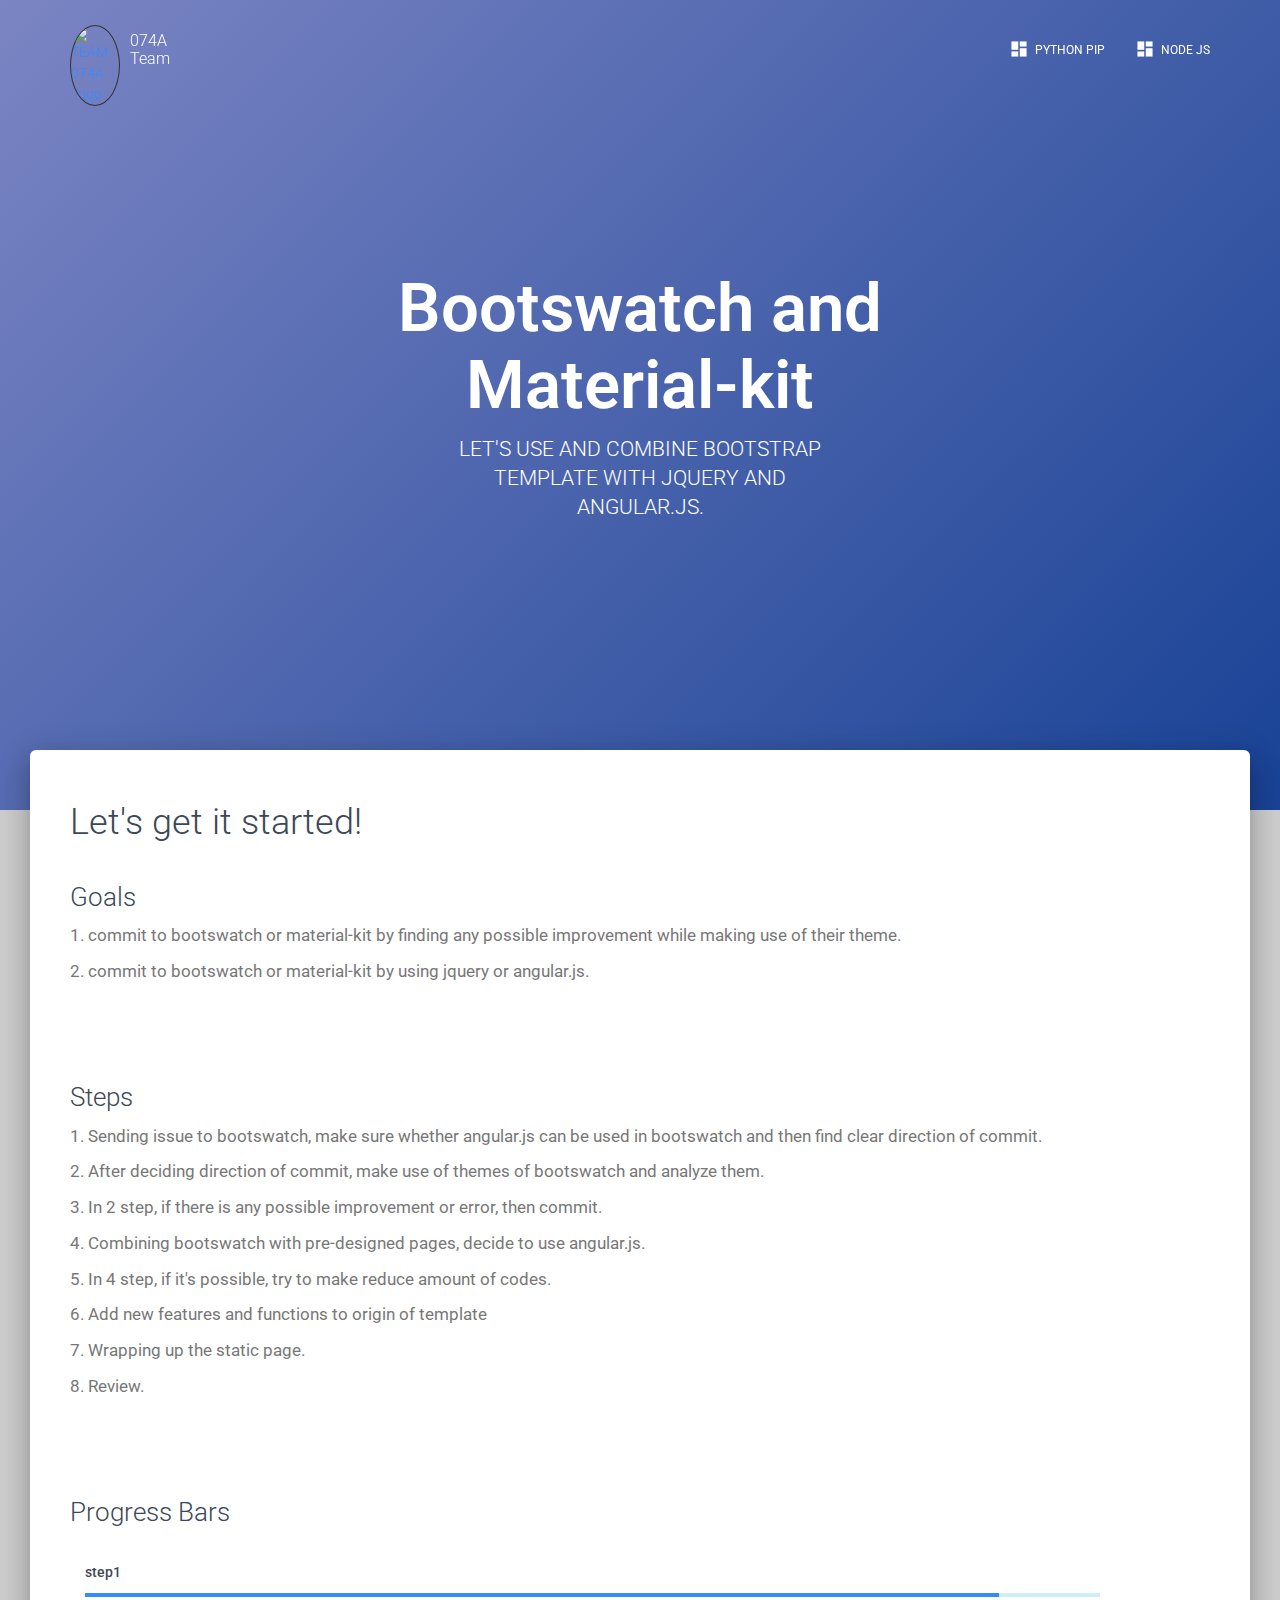
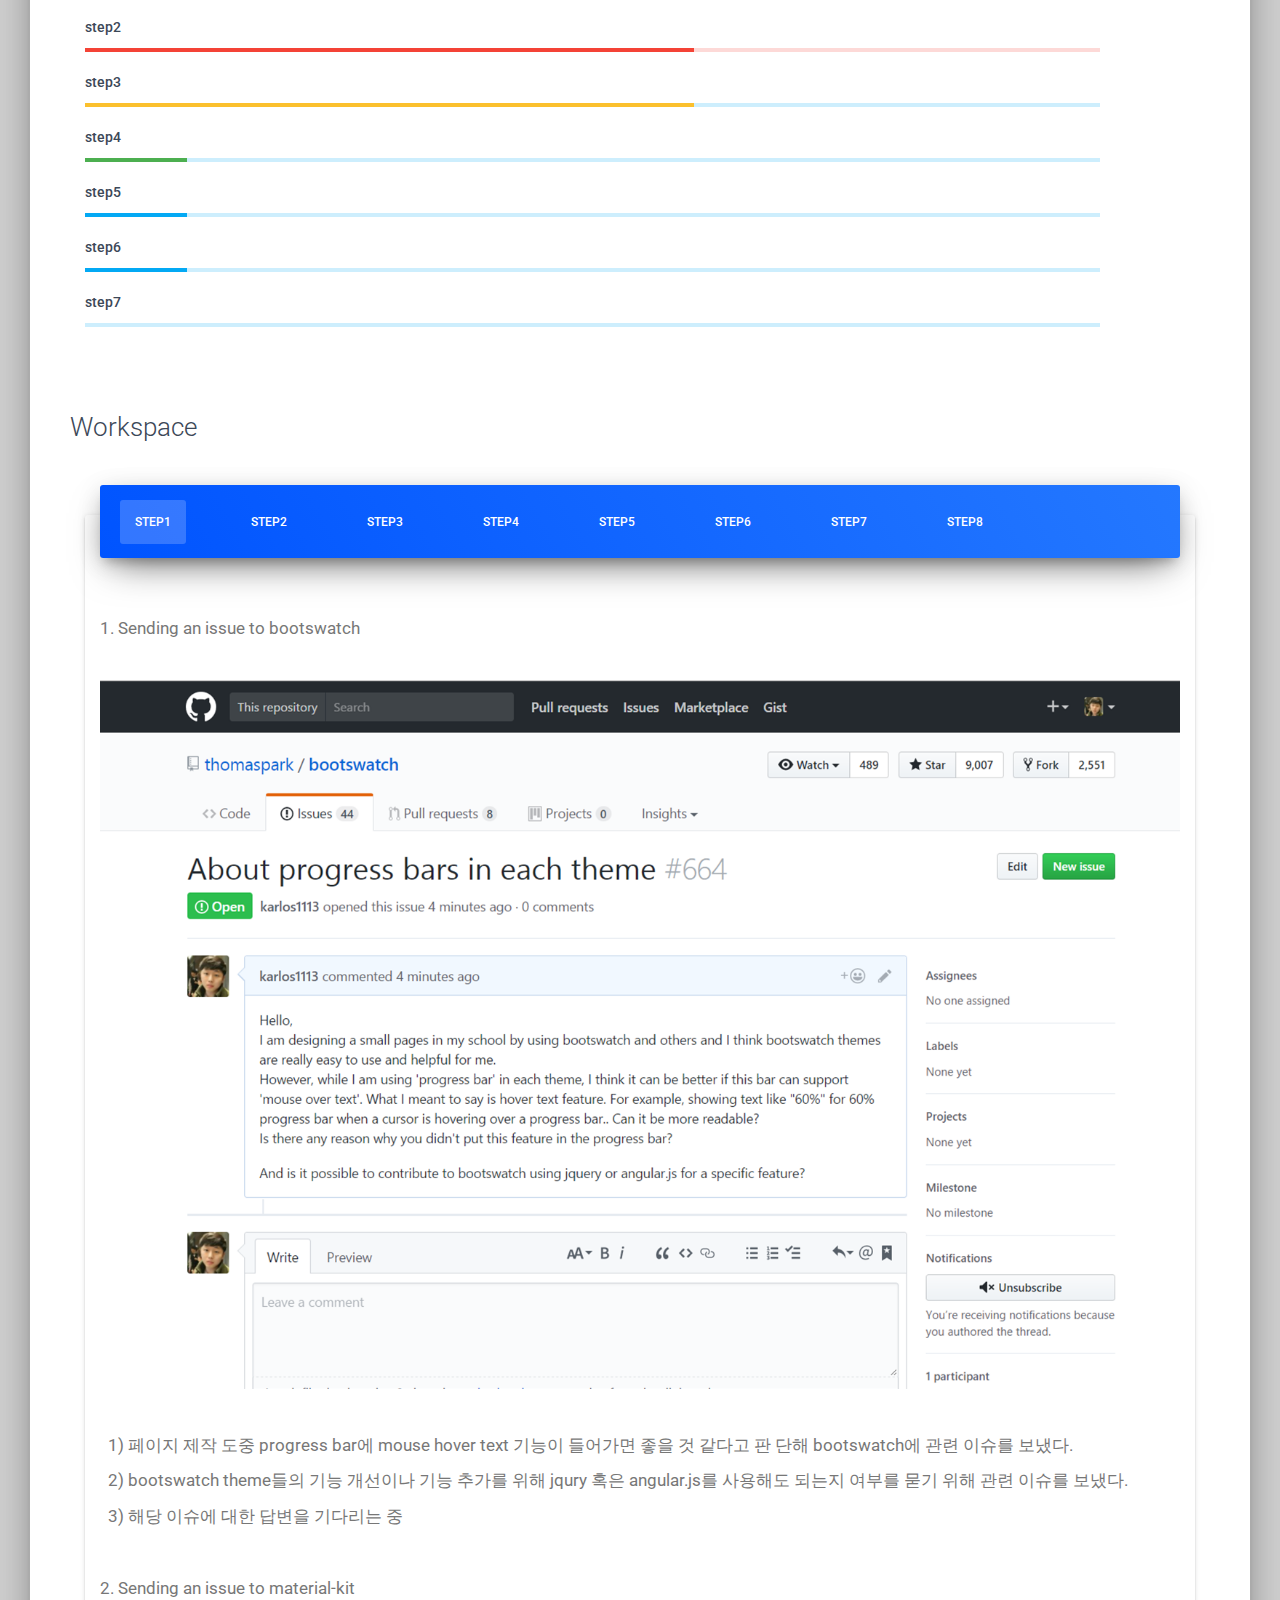
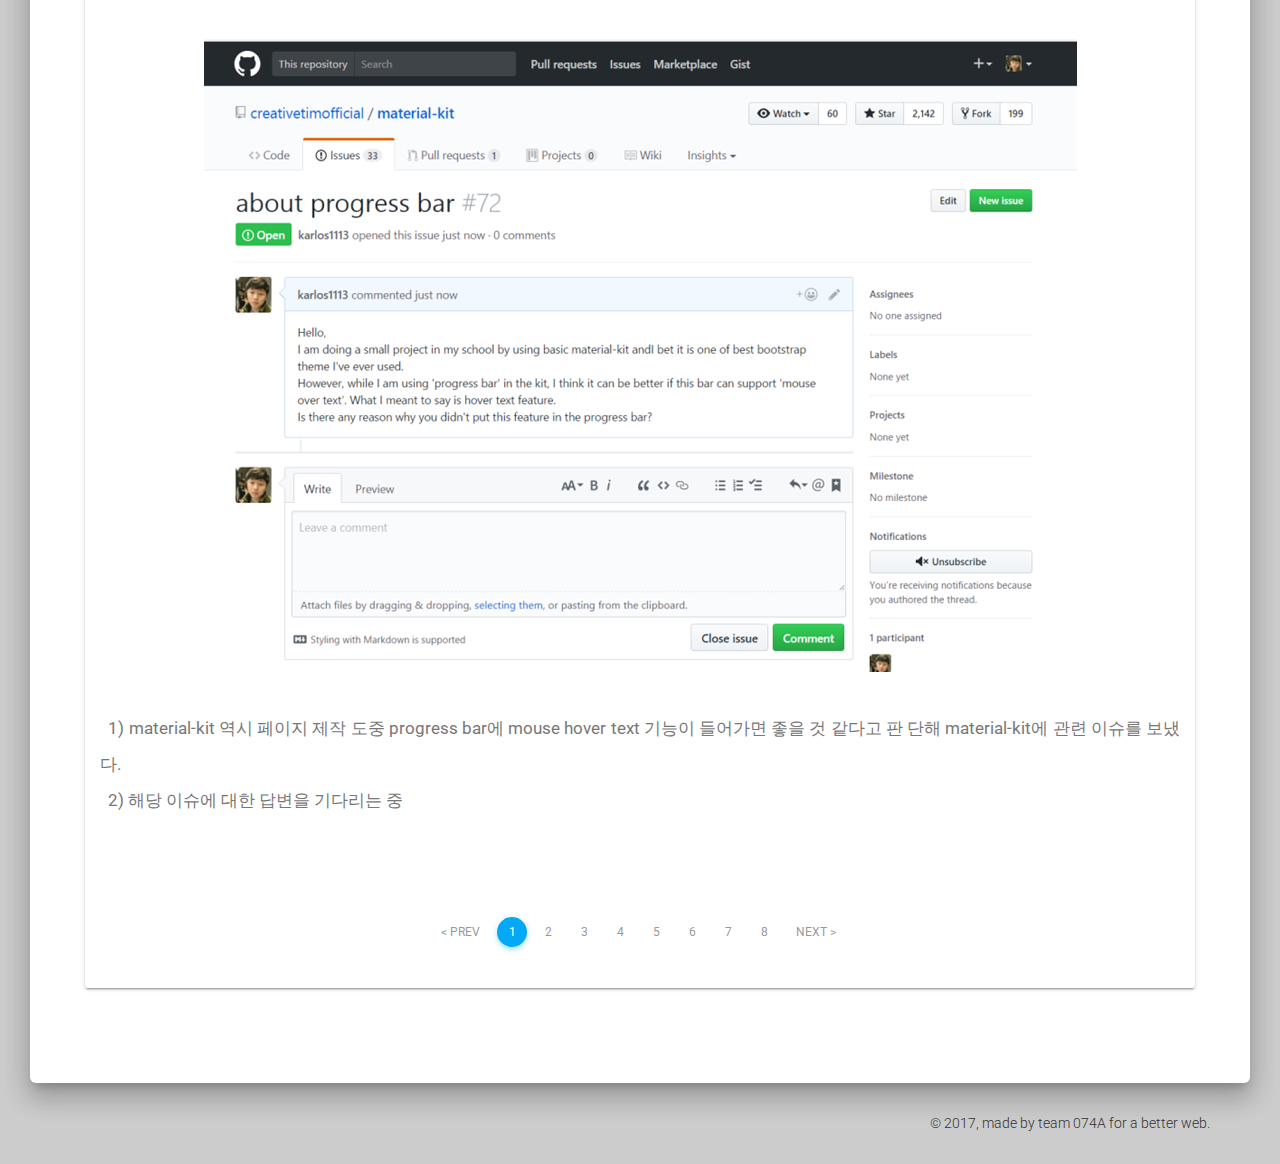
==== commit cad494d1: "Merge pull request #14 from karlos1113/master" ====
--- a/index.html
+++ b/index.html
@@ -99,12 +99,13 @@
 
 						<h3>Steps<br />
 								<small>1. Sending issue to bootswatch, make sure whether angular.js can be used in bootswatch and then find clear direction of commit.</small><br />
-								<small>2. After deciding direction of commit, make use of themes of bootswatch.</small><br />
+								<small>2. After deciding direction of commit, make use of themes of bootswatch and analyze them.</small><br />
 								<small>3. In 2 step, if there is any possible improvement or error, then commit.</small><br />
 								<small>4. Combining bootswatch with pre-designed pages, decide to use angular.js. </small><br />
 								<small>5. In 4 step, if it's possible, try to make reduce amount of codes.</small><br />
 								<small>6. Add new features and functions to origin of template</small><br />
 								<small>7. Wrapping up the static page.</small><br />
+								<small>8. Review.</small><br />
 
 							</h3><br /><br /><br />
 
@@ -242,14 +243,10 @@
 											단해 material-kit에 관련 이슈를 보냈다.<br />&nbsp&nbsp2) 해당 이슈에 대한 답변을 기다리는 중<br /><br /><br /></small>
 										</h3>
 											<div class="container-fluid">
-
-
-
-
 												<ul class="pagination pagination-info">
 													<li><a href="javascript:void(0);">&lt prev</a></li>
-													<li class="active"><a href="javascript:void(0);">1</a></li>
-													<li><a href="javascript:void(0);">2</a></li>
+													<li class="active"><a href="#profile" data-toggle="tab">1</a></li>
+													<li><a href="#messages" data-toggle="tab">2</a></li>
 													<li><a href="javascript:void(0);">3</a></li>
 													<li><a href="javascript:void(0);">4</a></li>
 													<li><a href="javascript:void(0);">5</a></li>
@@ -261,10 +258,194 @@
 											</div>
 										</div>
 										<div class="tab-pane" id="messages">
-											<h3 style="text-align: justify;"><small> 1. Sending an issue to bootswatch</small><br /><br /><img class="img-responsive center-block" src="assets/img/issue2.png"><br /> <small> &nbsp&nbsp1) 페이지 제작 도중 progress bar에 mouse hover text 기능이 들어가면 좋을 것 같다고 판
-											단해 bootswatch에 관련 이슈를 보냈다. <br />&nbsp&nbsp2) bootswatch theme들의 기능 개선이나 기능 추가를 위해 jqury 혹은 angular.js를 사용해도 되는지 여부를 묻기 위해 관련 이슈를 보냈다.</small><br /><br />
-											<small> 2. Sending an issue to material-kit </small><br /><br />
-										</h3></div>
+											<h3 style="text-align: justify;">
+												<div class="title">
+													<small> 1. Comparison of progress bars<br />&nbsp&nbsp1) Matrial-kit</small>
+												</div>
+
+
+
+												<div class="container-fluid">
+
+			                    <div class="progress progress-line-primary">
+			                    	<div class="progress-bar" role="progressbar" aria-valuenow="60" aria-valuemin="0" aria-valuemax="100" style="width: 30%;">
+			                        <span class="sr-only">60% Complete</span>
+			                      </div>
+			                    </div>
+
+			                    <div class="progress progress-line-info">
+			                    	<div class="progress-bar progress-bar-info" role="progressbar" aria-valuenow="60" aria-valuemin="0" aria-valuemax="100" style="width: 60%;">
+			                    		<span class="sr-only">60% Complete</span>
+			                    	</div>
+			                    </div>
+
+			                    <div class="progress progress-line-danger">
+			                    	<div class="progress-bar progress-bar-success" style="width: 35%">
+			                            <span class="sr-only">35% Complete (success)</span>
+			                        </div>
+			                        <div class="progress-bar progress-bar-warning" style="width: 20%">
+			                            <span class="sr-only">20% Complete (warning)</span>
+			                        </div>
+			                        <div class="progress-bar progress-bar-danger" style="width: 10%">
+			                            <span class="sr-only">10% Complete (danger)</span>
+			                        </div>
+			                    </div>
+												</div>
+												<small>&nbsp&nbsp2) Bootswatch</small>
+												<div class="container-fluid">
+
+
+            <small>Basic</small>
+											<div class="bs-component">
+												<div class="progres">
+													<div class="progres-bar" style="width: 60%;"></div>
+												</div>
+											</div>
+
+											<small>Contextual alternatives</small>
+											<div class="bs-component">
+												<div class="progres">
+													<div class="progres-bar progres-bar-info" style="width: 20%"></div>
+												</div>
+
+												<div class="progres">
+													<div class="progres-bar progres-bar-success" style="width: 40%"></div>
+												</div>
+
+												<div class="progres">
+													<div class="progres-bar progres-bar-warning" style="width: 60%"></div>
+												</div>
+
+												<div class="progres">
+													<div class="progres-bar progres-bar-danger" style="width: 80%"></div>
+												</div>
+											</div>
+
+											<small>Striped</small>
+											<div class="bs-component">
+												<div class="progres progres-striped">
+													<div class="progres-bar progres-bar-info" style="width: 20%"></div>
+												</div>
+
+												<div class="progres progres-striped">
+													<div class="progres-bar progres-bar-success" style="width: 40%"></div>
+												</div>
+
+												<div class="progres progres-striped">
+													<div class="progres-bar progres-bar-warning" style="width: 60%"></div>
+												</div>
+
+												<div class="progres progres-striped">
+													<div class="progres-bar progres-bar-danger" style="width: 80%"></div>
+												</div>
+											</div>
+
+											<small>Animated</small>
+											<div class="bs-component">
+												<div class="progres progres-striped active">
+													<div class="progres-bar" style="width: 45%"></div>
+												</div>
+											</div>
+
+											<small>Stacked</small>
+											<div class="bs-component">
+												<div class="progres">
+													<div class="progres-bar progrss-bar-success" style="width: 35%"></div>
+													<div class="progres-bar progrss-bar-warning" style="width: 20%"></div>
+													<div class="progres-bar progrss-bar-danger" style="width: 10%"></div>
+												</div>
+											</div>
+										</div>
+										<div class="title">
+											<small> 2. Paginations<br />&nbsp&nbsp1) Matrial-kit</small>
+										</div>
+										<div class = "container-fluid">
+
+
+										<ul class="pagination pagination-primary">
+										<!--
+						color-classes: "pagination-primary", "pagination-info", "pagination-success", "pagination-warning", "pagination-danger"
+										-->
+						<li><a href="javascript:void(0);">1</a></li>
+						<li><a href="javascript:void(0);">...</a></li>
+						<li><a href="javascript:void(0);">5</a></li>
+						<li><a href="javascript:void(0);">6</a></li>
+						<li class="active"><a href="javascript:void(0);">7</a></li>
+						<li><a href="javascript:void(0);">8</a></li>
+						<li><a href="javascript:void(0);">9</a></li>
+						<li><a href="javascript:void(0);">...</a></li>
+						<li><a href="javascript:void(0);">12</a></li>
+										</ul>
+										<br />
+
+					<ul class="pagination pagination-info">
+						<li><a href="javascript:void(0);">&lt prev</a></li>
+						<li><a href="javascript:void(0);">1</a></li>
+						<li><a href="javascript:void(0);">2</a></li>
+						<li class="active"><a href="javascript:void(0);">3</a></li>
+						<li><a href="javascript:void(0);">4</a></li>
+						<li><a href="javascript:void(0);">5</a></li>
+						<li><a href="javascript:void(0);">next &gt</a></li>
+										</ul>
+										</div>
+										<small>&nbsp&nbsp2) Bootswatch</small>
+
+
+
+
+										<div class="bs-component">
+										  <ul class="paginations">
+										    <li class="disabled"><a href="#">&laquo;</a></li>
+										    <li class="active"><a href="#">1</a></li>
+										    <li><a href="#">2</a></li>
+										    <li><a href="#">3</a></li>
+										    <li><a href="#">4</a></li>
+										    <li><a href="#">5</a></li>
+										    <li><a href="#">&raquo;</a></li>
+										  </ul>
+											<br />
+
+										  <ul class="paginations paginations-lg">
+										    <li class="disabled"><a href="#">&laquo;</a></li>
+										    <li class="active"><a href="#">1</a></li>
+										    <li><a href="#">2</a></li>
+										    <li><a href="#">3</a></li>
+										    <li><a href="#">&raquo;</a></li>
+										  </ul>
+											<br />
+
+										  <ul class="paginations paginations-sm">
+										    <li class="disabled"><a href="#">&laquo;</a></li>
+										    <li class="active"><a href="#">1</a></li>
+										    <li><a href="#">2</a></li>
+										    <li><a href="#">3</a></li>
+										    <li><a href="#">4</a></li>
+										    <li><a href="#">5</a></li>
+										    <li><a href="#">&raquo;</a></li>
+										  </ul>
+											<br />
+										</div>
+
+
+
+
+										</h3>
+											<div class="container-fluid">
+												<ul class="pagination pagination-info">
+													<li><a href="#profile" data-toggle="tab">&lt prev</a></li>
+													<li><a href="#profile" data-toggle="tab">1</a></li>
+													<li class="active"><a href="#messages" data-toggle="tab">2</a></li>
+													<li><a href="javascript:void(0);">3</a></li>
+													<li><a href="javascript:void(0);">4</a></li>
+													<li><a href="javascript:void(0);">5</a></li>
+													<li><a href="javascript:void(0);">6</a></li>
+													<li><a href="javascript:void(0);">7</a></li>
+													<li><a href="javascript:void(0);">8</a></li>
+													<li><a href="javascript:void(0);">next &gt</a></li>
+												</ul>
+											</div>
+
+										</div>
 										<div class="tab-pane" id="settings">
 											<p>I think that’s a responsibility that I have, to push possibilities, to show people, this is the level that things could be at. So when you get something that has the name Kanye West on it, it’s supposed to be pushing the furthest possibilities.
 												I will be the leader of a company that ends up being worth billions of dollars, because I got the answers. I understand culture. I am the nucleus.</p>
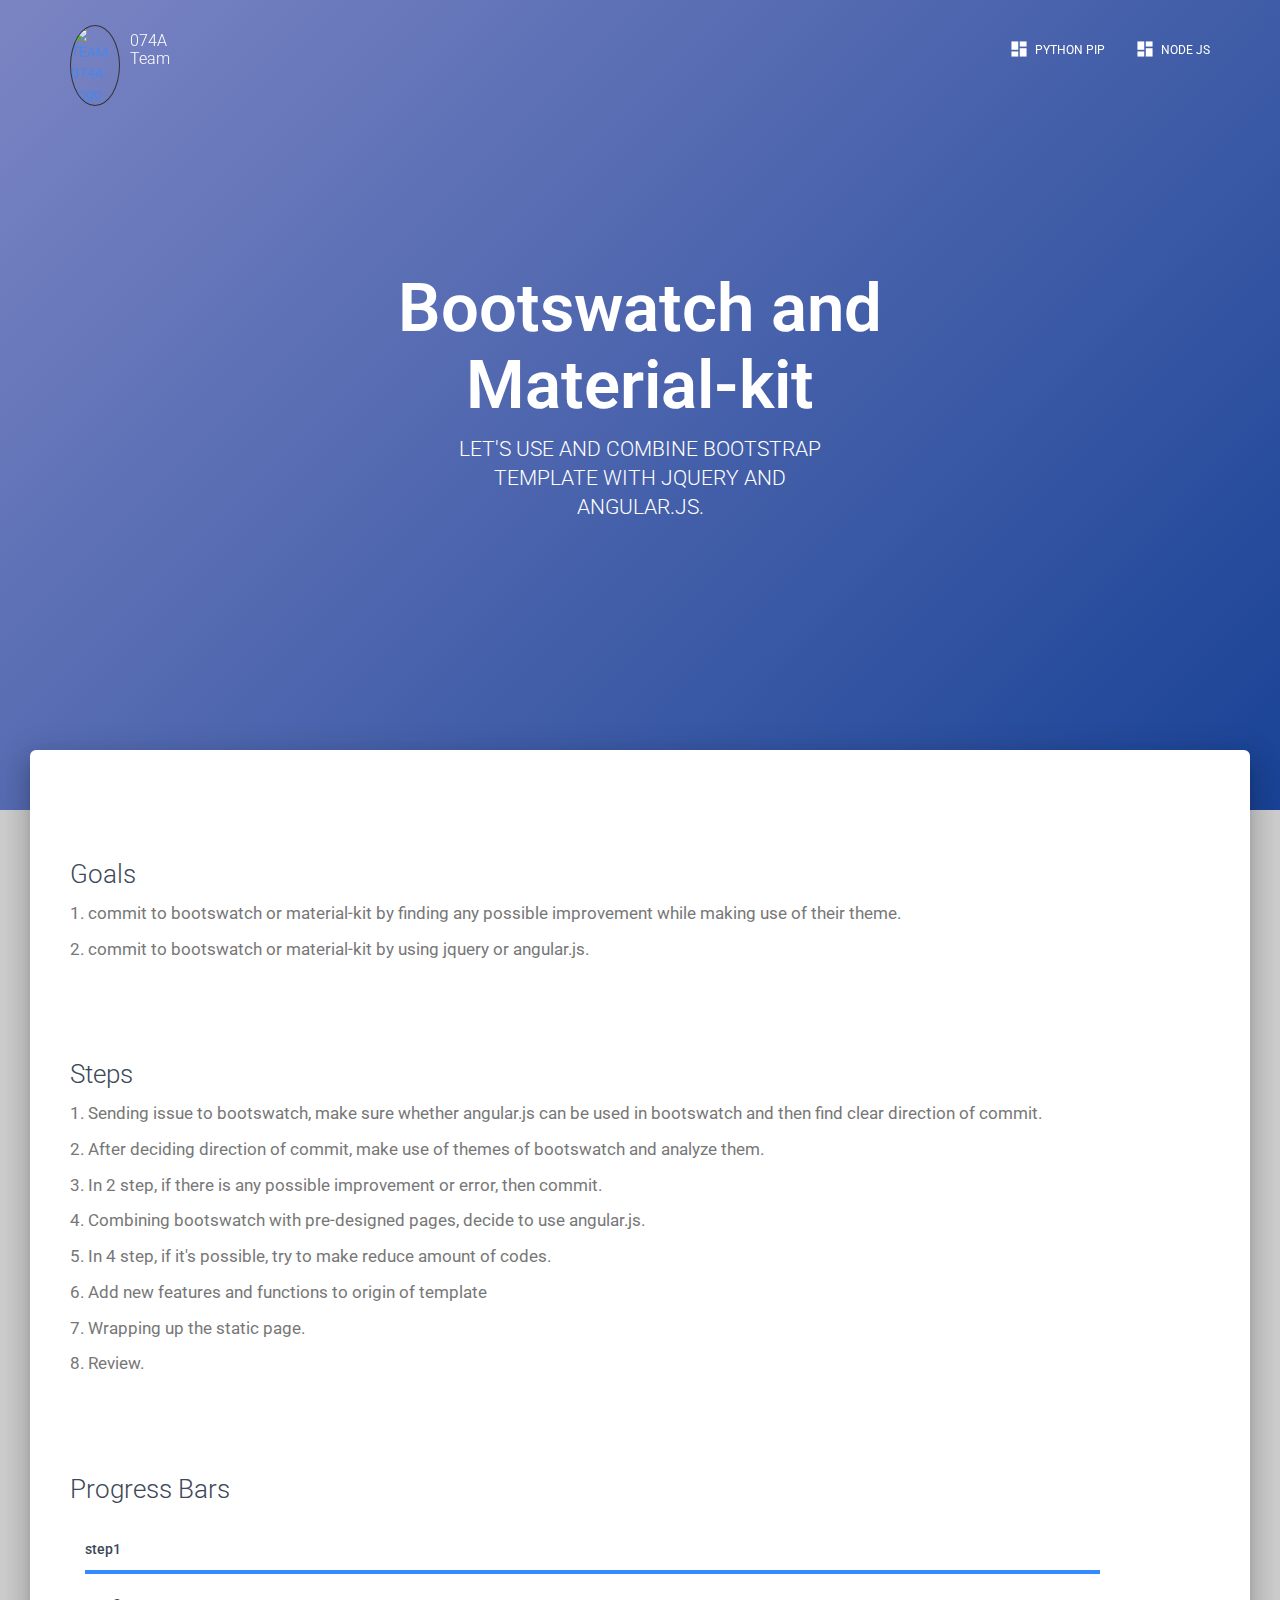
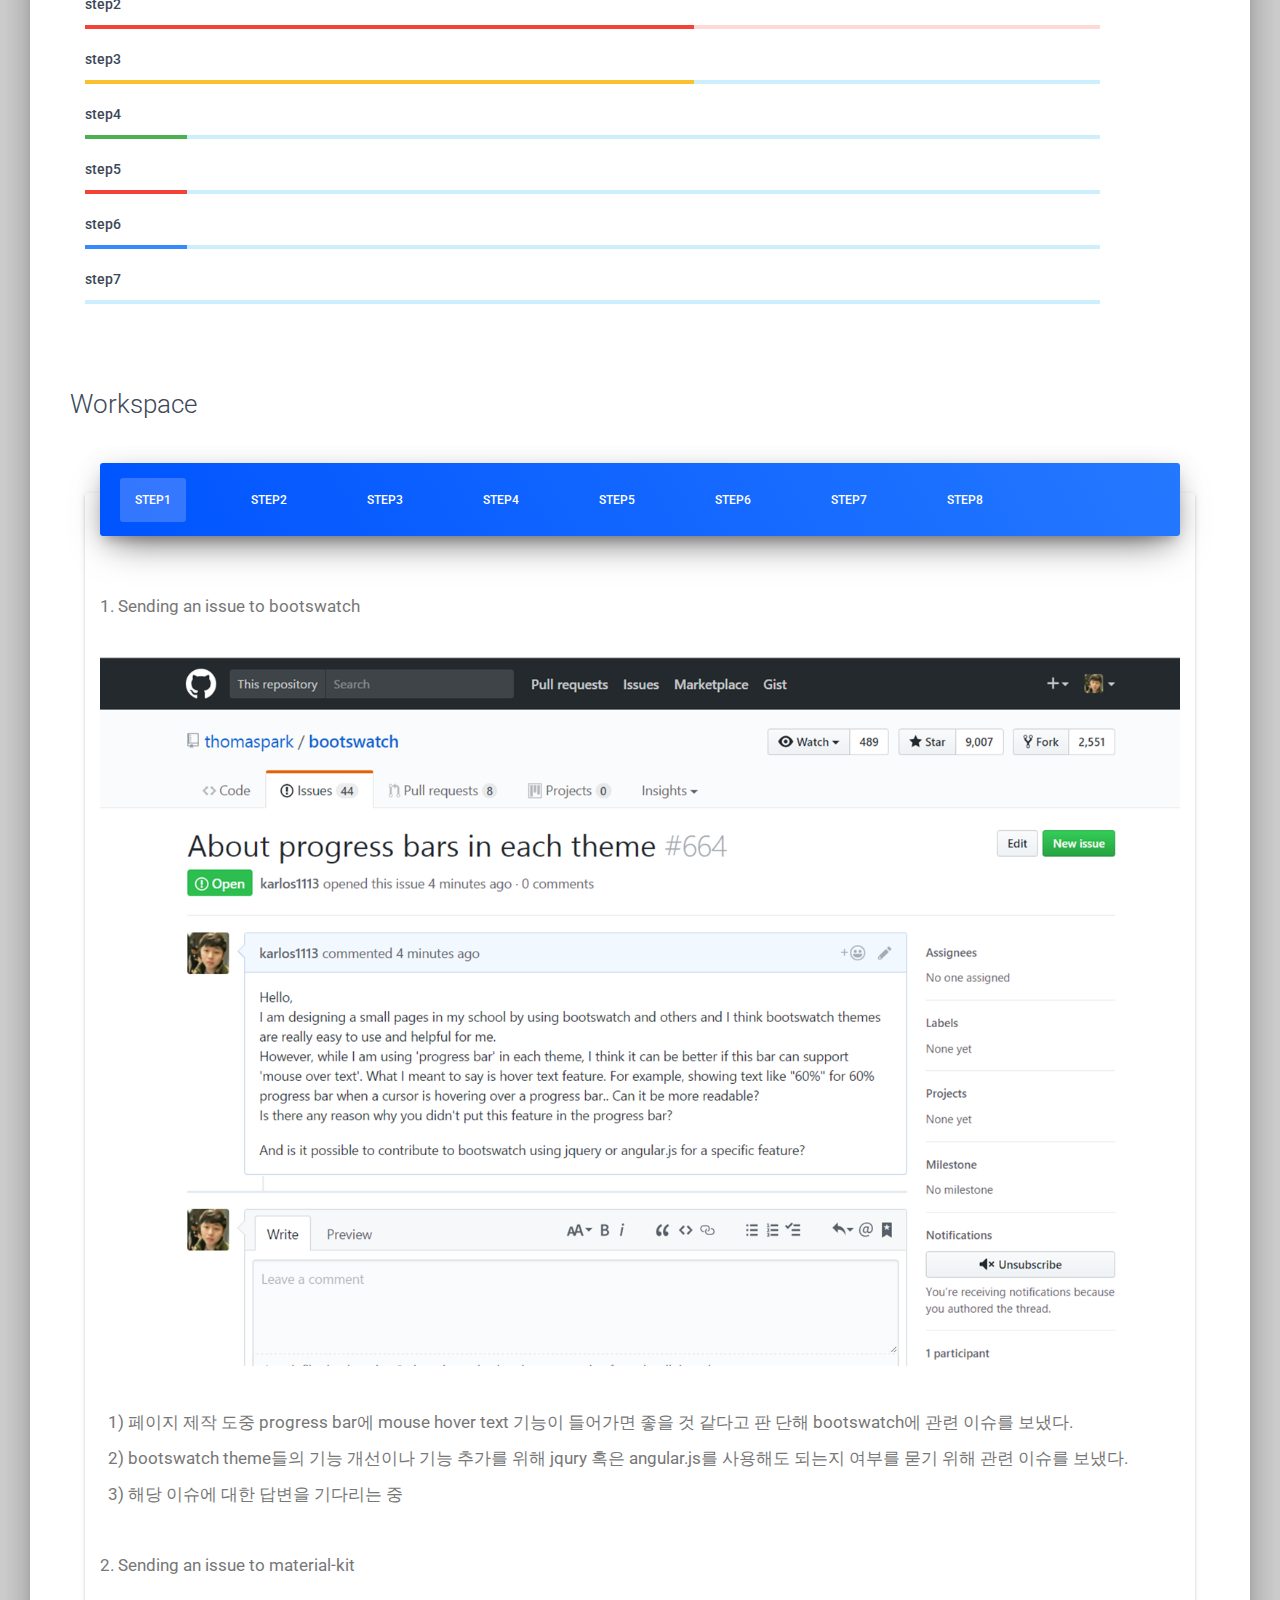
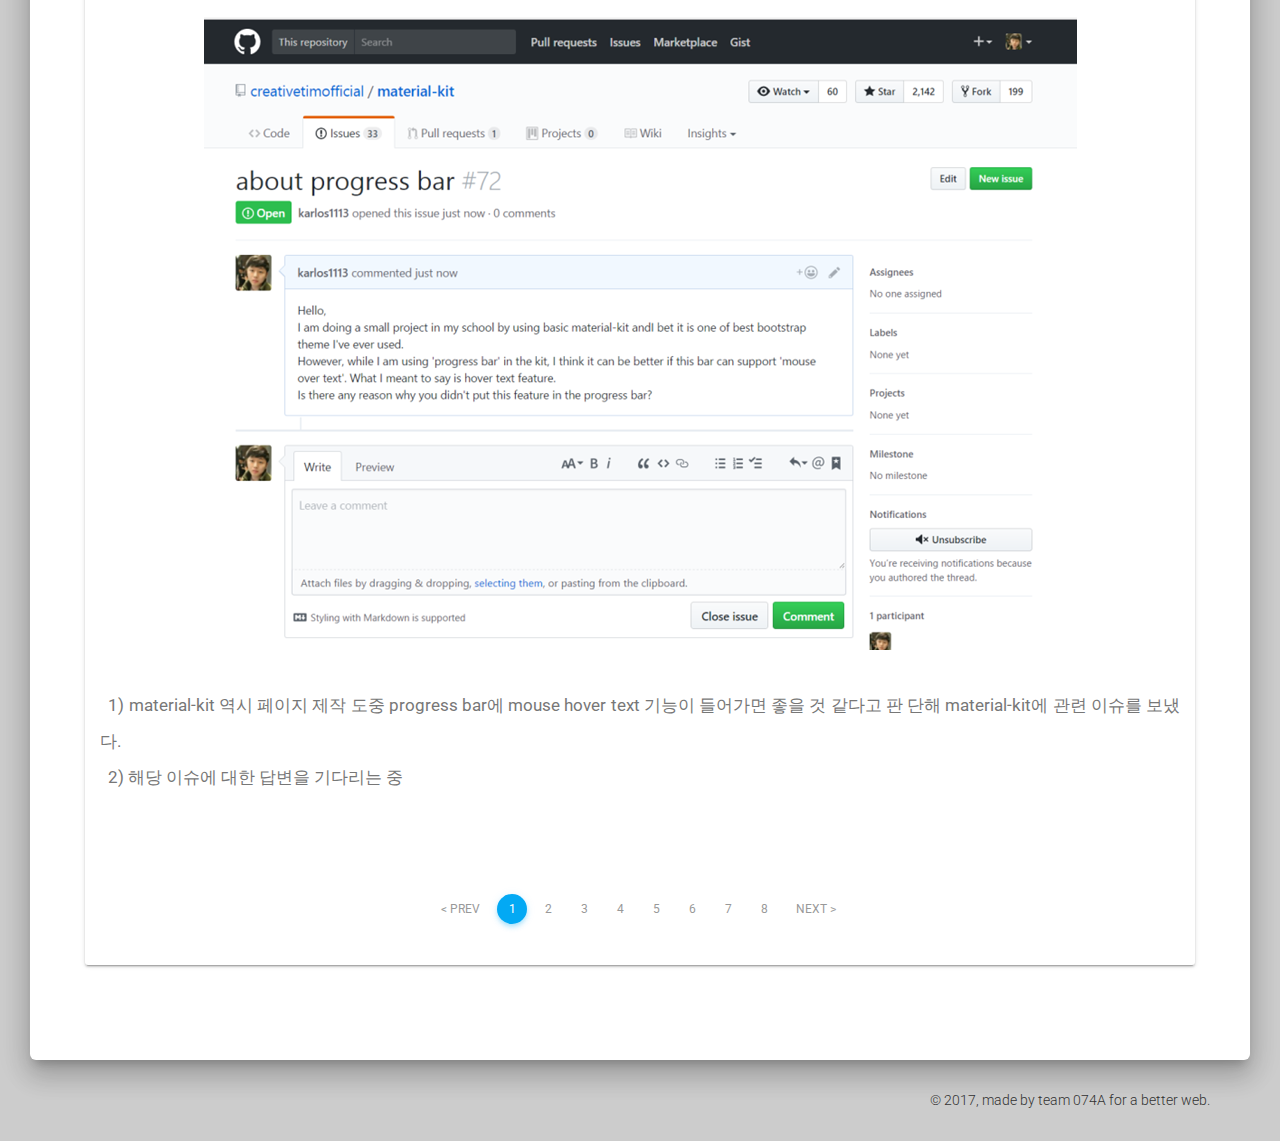
==== commit 94d0680a: "Merge pull request #15 from karlos1113/master" ====
--- a/index.html
+++ b/index.html
@@ -87,7 +87,7 @@
 			<div class="section section-basic">
 				<div class="container">
 					<div class="title">
-						<h2>Let's get it started!</h2>
+
 					</div>
 					<div class="title">
 						<h3>Goals<br />
@@ -114,7 +114,7 @@
 							<p>step1</p>
 
 							<div class="progress progress-line-info">
-								<div class="progress-bar" role="progressbar" aria-valuenow="60" aria-valuemin="60" aria-valuemax="100" style="width: 90%;">
+								<div class="progress-bar" role="progressbar" aria-valuenow="60" aria-valuemin="60" aria-valuemax="100" style="width: 100%;">
 									<span class="sr-only">60% Complete</span>
 								</div>
 							</div>
@@ -138,13 +138,13 @@
 							</div>
 							<p>step5</p>
 							<div class="progress progress-line-info">
-								<div class="progress-bar progress-bar-info" role="progressbar" aria-valuenow="60" aria-valuemin="0" aria-valuemax="100" style="width: 10%;">
+								<div class="progress-bar progress-bar-danger" role="progressbar" aria-valuenow="60" aria-valuemin="0" aria-valuemax="100" style="width: 10%;">
 									<span class="sr-only">60% Complete</span>
 								</div>
 							</div>
 							<p>step6</p>
 							<div class="progress progress-line-info">
-								<div class="progress-bar progress-bar-info" role="progressbar" aria-valuenow="60" aria-valuemin="0" aria-valuemax="100" style="width: 10%;">
+								<div class="progress-bar" role="progressbar" aria-valuenow="60" aria-valuemin="0" aria-valuemax="100" style="width: 10%;">
 									<span class="sr-only">60% Complete</span>
 								</div>
 							</div>
@@ -192,14 +192,14 @@
 
 												</li>
 												<li class="margin-right-me">
-													<a href="#settings" data-toggle="tab">
+													<a href="#step4" data-toggle="tab">
 													<i class="fa fa-space-shuttle"></i>
 													Step4
 												</a>
 
 												</li>
 												<li class="margin-right-me">
-													<a href="#settings" data-toggle="tab">
+													<a href="#step5" data-toggle="tab">
 													<i class="fa fa-space-shuttle"></i>
 													Step5
 												</a>
@@ -207,7 +207,7 @@
 												</li>
 
 												<li class="margin-right-me">
-													<a href="#settings" data-toggle="tab">
+													<a href="#step6" data-toggle="tab">
 												<i class="fa fa-space-shuttle"></i>
 												Step6
 											</a>
@@ -215,14 +215,14 @@
 												</li>
 
 												<li class="margin-right-me">
-													<a href="#settings" data-toggle="tab">
+													<a href="#step7" data-toggle="tab">
 												<i class="fa fa-space-shuttle"></i>
 												Step7
 											</a>
 
 												</li>
 												<li class="margin-last">
-													<a href="#settings" data-toggle="tab">
+													<a href="#step8" data-toggle="tab">
 												<i class="fa fa-space-shuttle"></i>
 												Step8
 											</a>
@@ -340,12 +340,7 @@
 												</div>
 											</div>
 
-											<small>Animated</small>
-											<div class="bs-component">
-												<div class="progres progres-striped active">
-													<div class="progres-bar" style="width: 45%"></div>
-												</div>
-											</div>
+
 
 											<small>Stacked</small>
 											<div class="bs-component">
@@ -435,27 +430,117 @@
 													<li><a href="#profile" data-toggle="tab">&lt prev</a></li>
 													<li><a href="#profile" data-toggle="tab">1</a></li>
 													<li class="active"><a href="#messages" data-toggle="tab">2</a></li>
-													<li><a href="javascript:void(0);">3</a></li>
+													<li><a href="#settings" data-toggle="tab">3</a></li>
 													<li><a href="javascript:void(0);">4</a></li>
 													<li><a href="javascript:void(0);">5</a></li>
 													<li><a href="javascript:void(0);">6</a></li>
 													<li><a href="javascript:void(0);">7</a></li>
 													<li><a href="javascript:void(0);">8</a></li>
-													<li><a href="javascript:void(0);">next &gt</a></li>
+													<li><a href="#settings">next &gt</a></li>
 												</ul>
 											</div>
 
 										</div>
 										<div class="tab-pane" id="settings">
-											<p>I think that’s a responsibility that I have, to push possibilities, to show people, this is the level that things could be at. So when you get something that has the name Kanye West on it, it’s supposed to be pushing the furthest possibilities.
-												I will be the leader of a company that ends up being worth billions of dollars, because I got the answers. I understand culture. I am the nucleus.</p>
-										</div>
+											<h3 style="text-align: justify;">
+												<div class="title">
+													<small> 2. Improvement of progress bars by me<br />&nbsp&nbsp1) Bootswatch</small>
+												</div>
+												<div class="container-fluid">
+													<small>Before(Basic)</small>
+																		<div class="bs-component">
+																			<div class="progres">
+																				<div class="progres-bar" style="width: 60%;"></div>
+																			</div>
+																		</div>
+
+
+												<small>After(Animated)</small>
+												<div class="bs-component">
+													<div class="progres progres-striped active">
+														<div class="progres-bar" style="width: 45%"></div>
+													</div>
+												</div>
+												<br />
+
+
+											</div>
+											<small>&nbsp&nbsp2) Material-kit</small>
+											<div class="container-fluid">
+												<small>Before(Basic)</small><br />
+			                    <div class="progress progress-line-primary">
+			                    	<div class="progress-bar" role="progressbar" aria-valuenow="60" aria-valuemin="0" aria-valuemax="100" style="width: 30%;">
+			                        <span class="sr-only">60% Complete</span>
+			                      </div>
+			                    </div>
+													<small>After(Slider)</small><br />
+													<div id="sliderRegular" class="slider"></div>
+													<small>After(Hover-text)</small><br />
+													<div class="progress progress-line-primary" title="30%">
+			                    	<div class="progress-bar" role="progressbar" aria-valuenow="60" aria-valuemin="0" aria-valuemax="100" style="width: 30%;" title="30%">
+			                        <span class="sr-only">60% Complete</span>
+			                      </div>
+			                    </div>
+
+
+
+											</div>
+											</h3>
+											<div class="container-fluid">
+												<ul class="pagination pagination-info">
+													<li><a href="#messages" data-toggle="tab">&lt prev</a></li>
+													<li><a href="#profile" data-toggle="tab">1</a></li>
+													<li><a href="#messages" data-toggle="tab">2</a></li>
+													<li  class="active"><a href="#settings" data-toggle="tab">3</a></li>
+													<li><a href="javascript:void(0);">4</a></li>
+													<li><a href="javascript:void(0);">5</a></li>
+													<li><a href="javascript:void(0);">6</a></li>
+													<li><a href="javascript:void(0);">7</a></li>
+													<li><a href="javascript:void(0);">8</a></li>
+													<li><a href="#settings">next &gt</a></li>
+												</ul>
+											</div>
+
+
+										</div>
+										<div class="tab-pane" id="step4">
+											<h3 style="text-align: justify;">
+												<div class="title">
+													<small> 1. Decision from reply of issue</small>
+
+												</div>
+												<img class="img-responsive center-block" src="assets/img/issue3.png"><br />
+												<small>&nbsp&nbsp1) issue에 대한 답변은 hover text 기능을 추가해도 좋다는 것이었다.<br />&nbsp&nbsp2) 하지만 다른 theme들과의 통일성을 유지하기 위해 angular.js는 사용불가하다는 답변.<br />&nbsp&nbsp3) thomas가 제시해준대로 bootstrap의 tooltip 사용하기로 결정<br /><br /><br /></small>
+											</h3>
+											<div class="container-fluid">
+												<ul class="pagination pagination-info">
+													<li><a href="#messages" data-toggle="tab">&lt prev</a></li>
+													<li><a href="#profile" data-toggle="tab">1</a></li>
+													<li><a href="#messages" data-toggle="tab">2</a></li>
+													<li><a href="#settings" data-toggle="tab">3</a></li>
+													<li class="active"><a href="javascript:void(0);">4</a></li>
+													<li><a href="javascript:void(0);">5</a></li>
+													<li><a href="javascript:void(0);">6</a></li>
+													<li><a href="javascript:void(0);">7</a></li>
+													<li><a href="javascript:void(0);">8</a></li>
+													<li><a href="#settings">next &gt</a></li>
+												</ul>
+											</div>
+
+										</div>
+										<div class="tab-pane" id="step5">
+											<h3 style="text-align: justify;">
+												<div class="title">
+													<small> 1. Decision from reply of issue</small>
+
+												</div>
+											</h3>
+											</div>
 									</div>
 								</div>
 							</div>
 						</div>
 					</div>
-
 
 
 
@@ -542,4 +627,20 @@
 	});
 </script>
 
+<script type="text/javascript">
+	$(function() {
+		$('[data-toggle="tooltip"]').tooltip({
+			trigger: 'manual'
+		}).tooltip('show');
+	});
+
+	// $( window ).scroll(function() {
+	// if($( window ).scrollTop() > 10){  // scroll down abit and get the action
+	$(".pg-bar").each(function() {
+		each_bar_width = $(this).attr('aria-valuenow');
+		$(this).width(each_bar_width + '%');
+	});
+</script>
+
+
 </html>
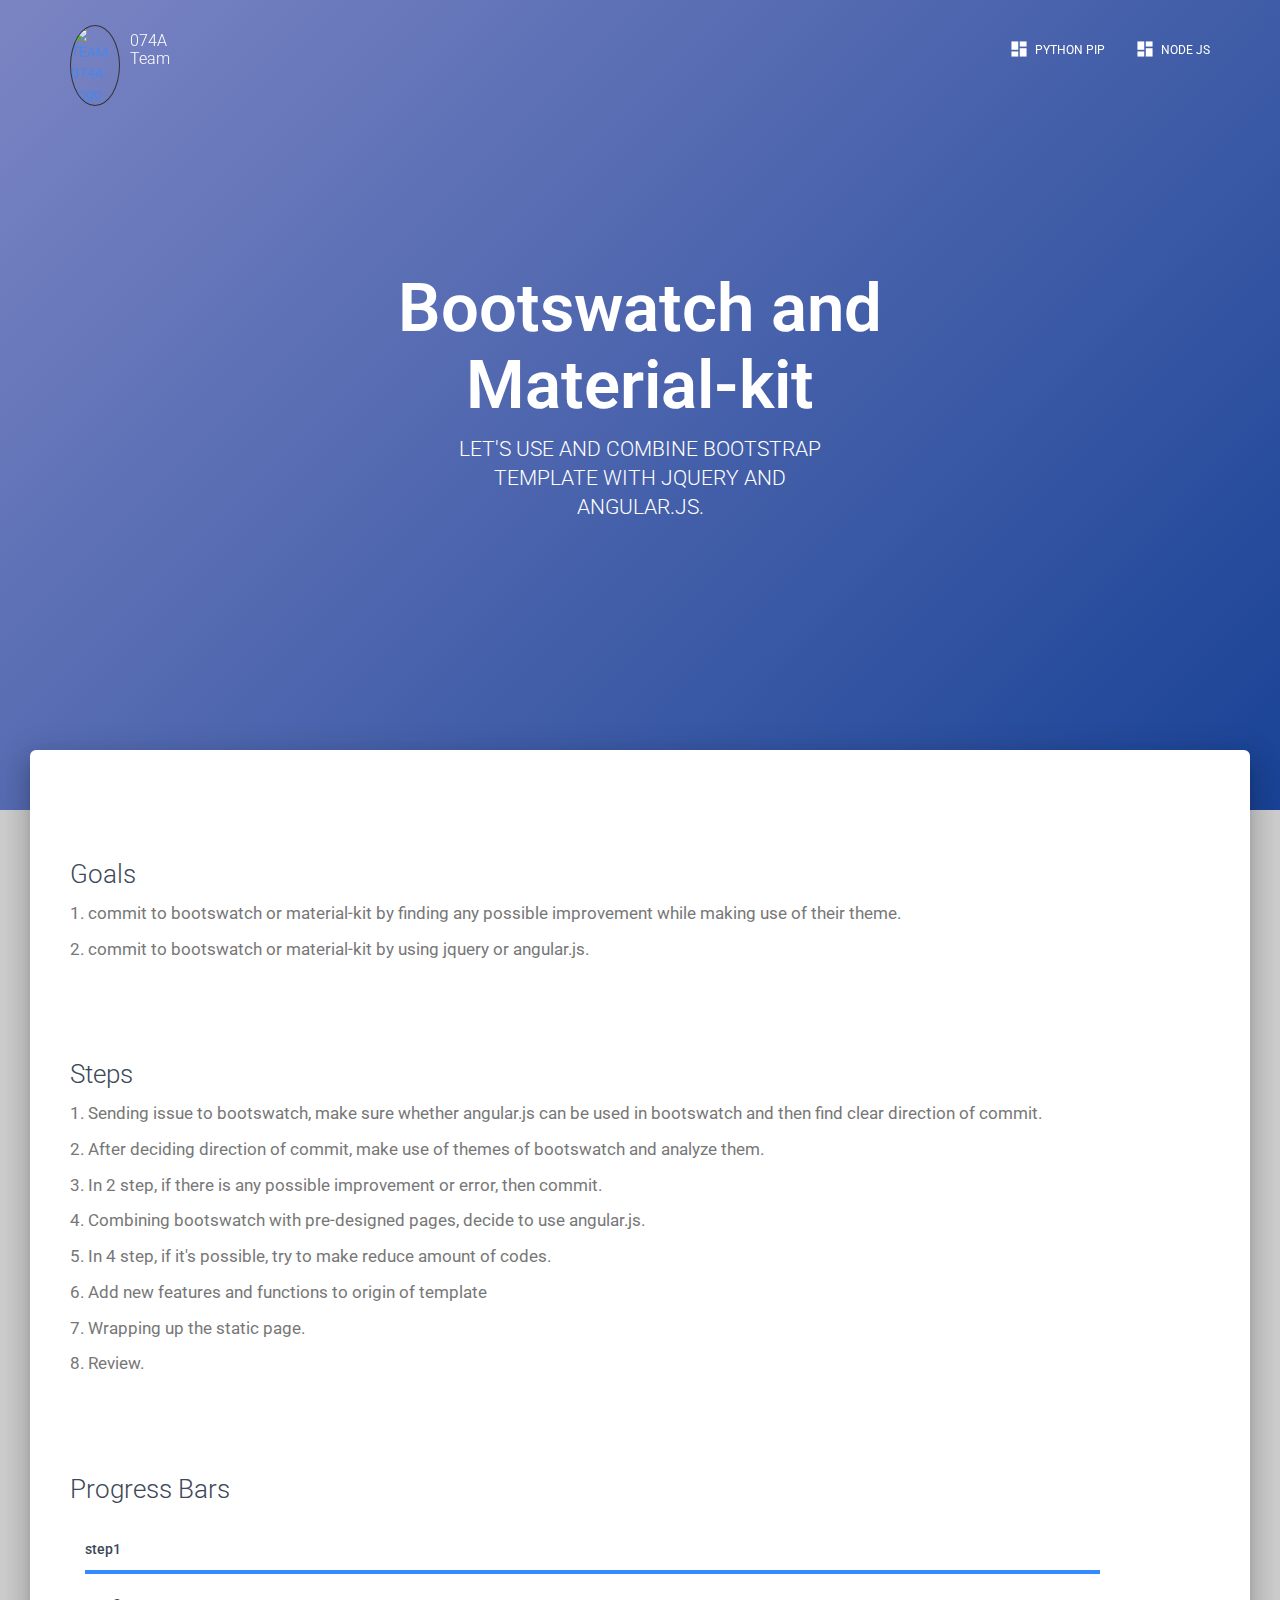
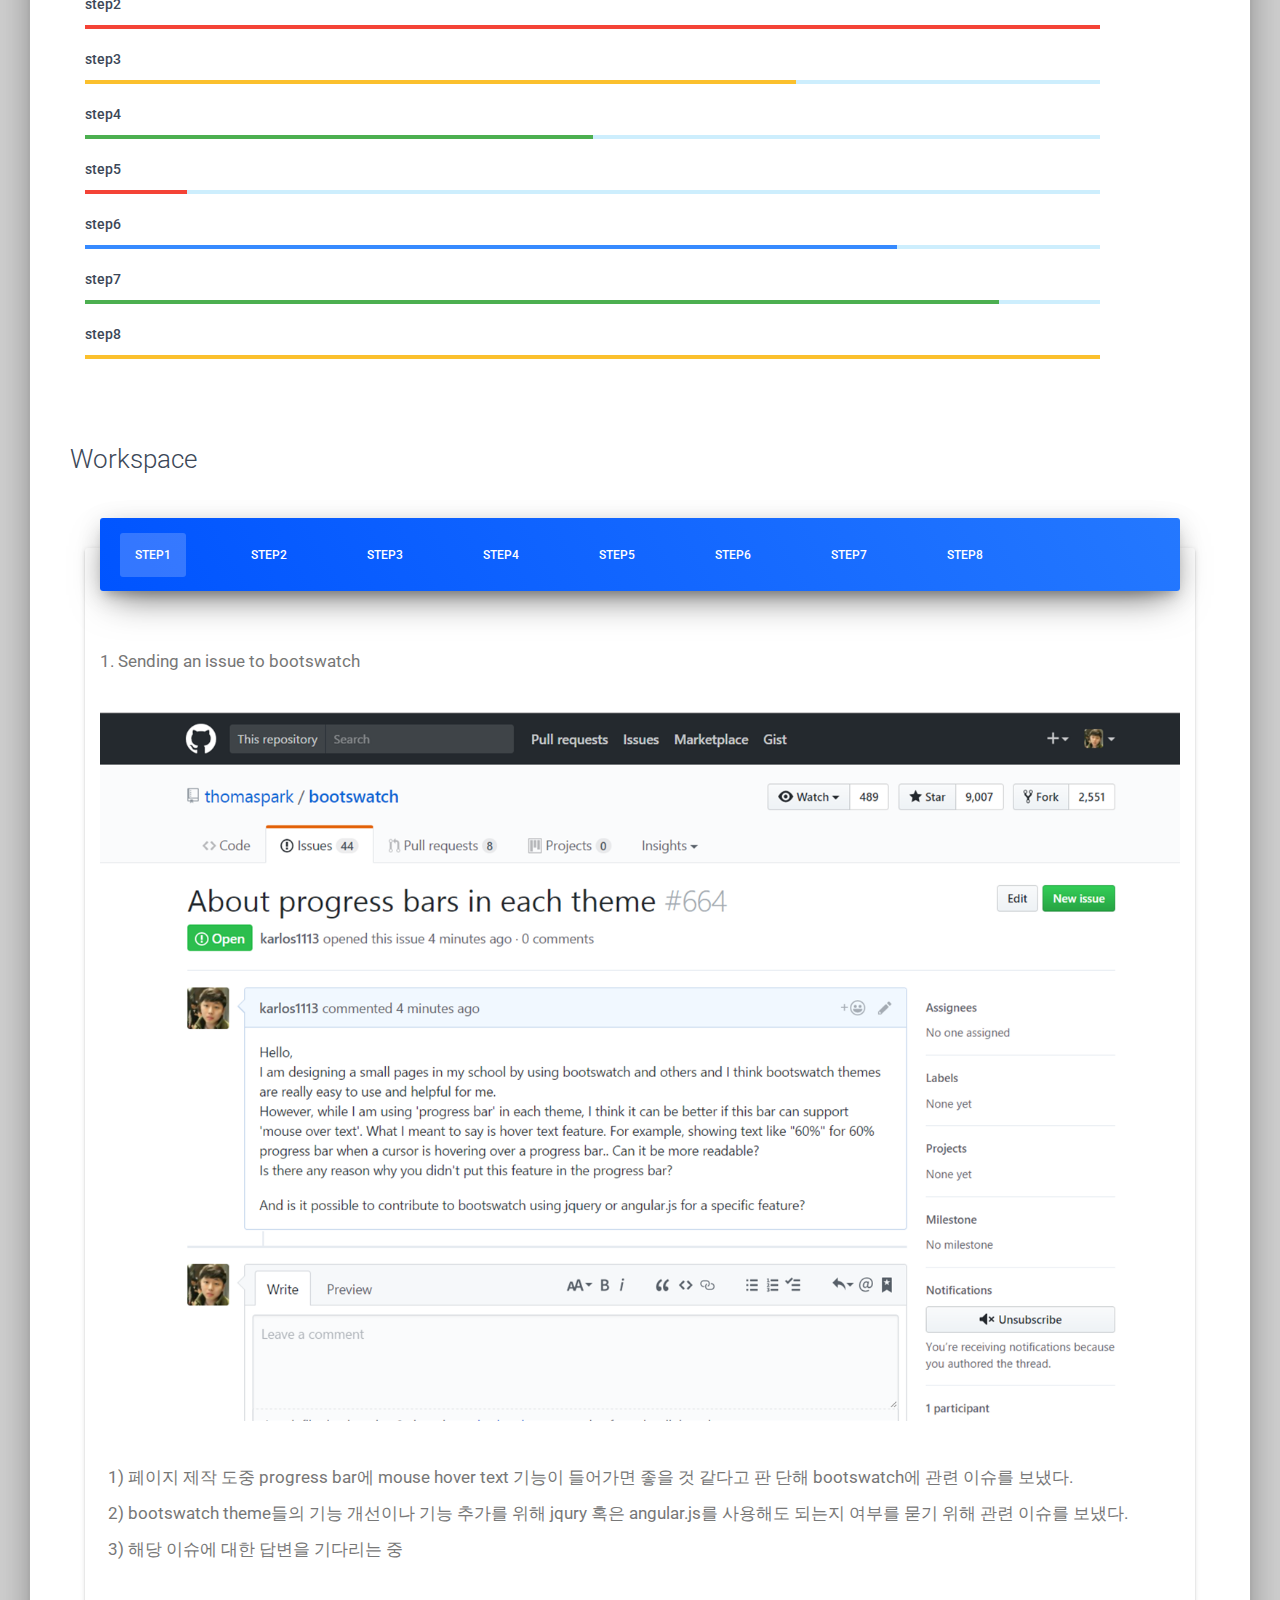
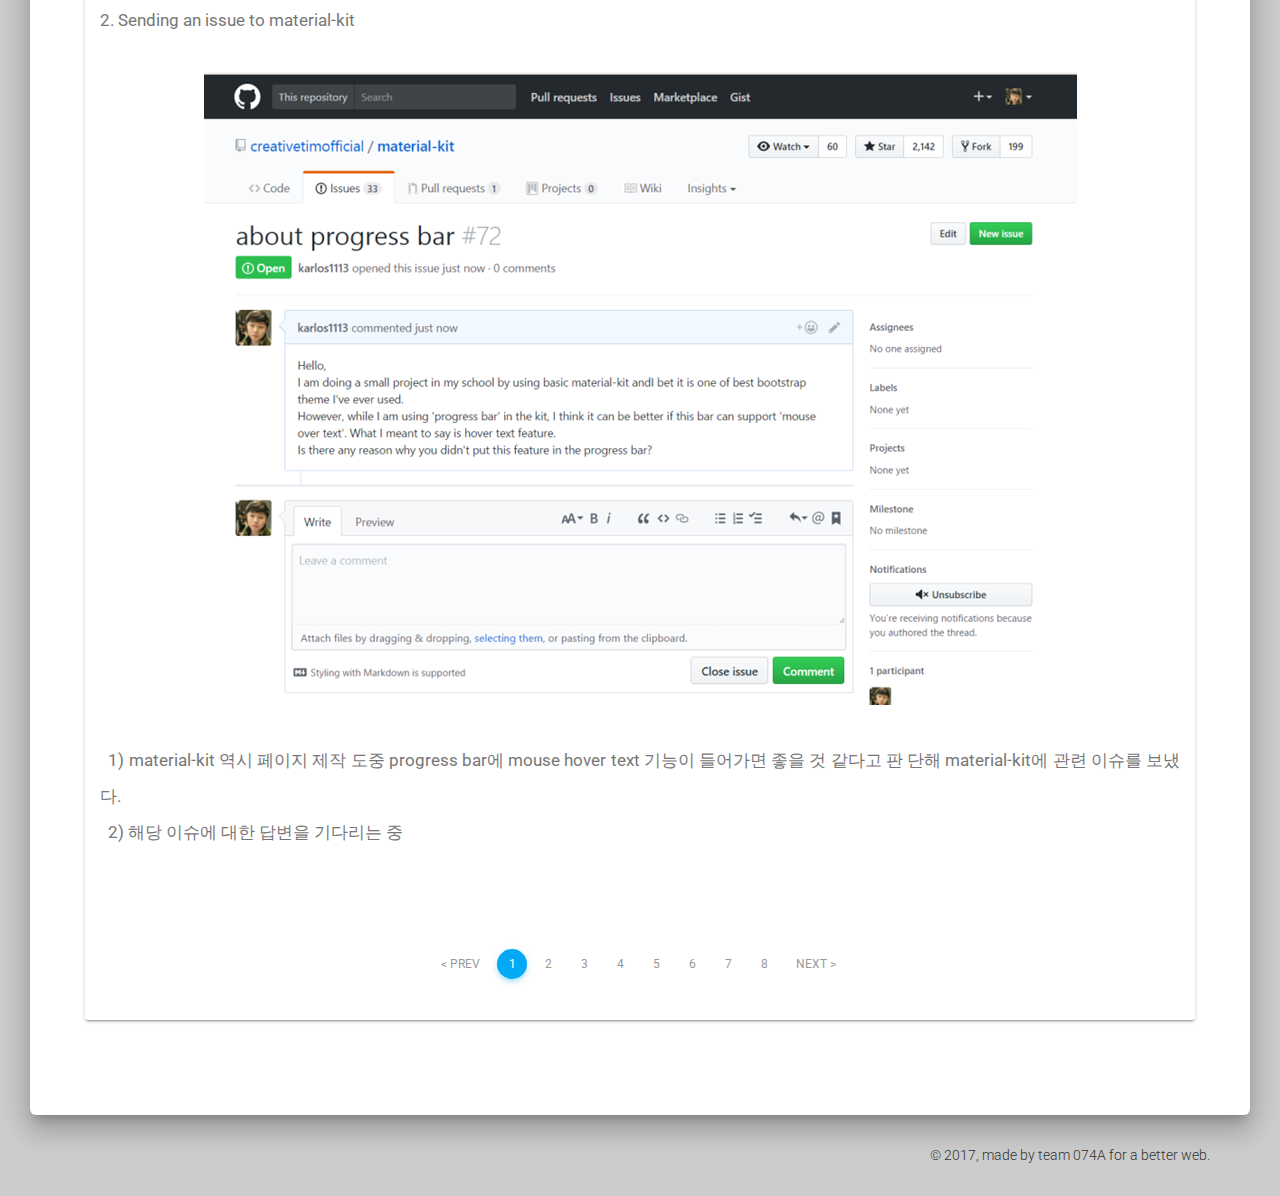
==== commit acaad49c: "pull request is added" ====
--- a/index.html
+++ b/index.html
@@ -114,43 +114,49 @@
 							<p>step1</p>
 
 							<div class="progress progress-line-info">
-								<div class="progress-bar" role="progressbar" aria-valuenow="60" aria-valuemin="60" aria-valuemax="100" style="width: 100%;">
+								<div class="progress-bar" role="progressbar" aria-valuenow="60" aria-valuemin="60" aria-valuemax="100" style="width: 100%;"  title="100% completed">
 									<span class="sr-only">60% Complete</span>
 								</div>
 							</div>
 							<p>step2</p>
 							<div class="progress progress-line-danger">
-								<div class="progress-bar progress-bar-danger" role="progressbar" aria-valuenow="60" aria-valuemin="0" aria-valuemax="100" style="width: 60%;">
+								<div class="progress-bar progress-bar-danger" role="progressbar" aria-valuenow="60" aria-valuemin="0" aria-valuemax="100" style="width: 100%;"  title="100% completed">
 									<span class="sr-only">60% Complete</span>
 								</div>
 							</div>
 							<p>step3</p>
 							<div class="progress progress-line-info">
-								<div class="progress-bar progress-bar-warning" role="progressbar" aria-valuenow="60" aria-valuemin="0" aria-valuemax="100" style="width: 60%;">
+								<div class="progress-bar progress-bar-warning" role="progressbar" aria-valuenow="60" aria-valuemin="0" aria-valuemax="100" style="width: 70%;"  title="70% processing">
 									<span class="sr-only">60% Complete</span>
 								</div>
 							</div>
 							<p>step4</p>
 							<div class="progress progress-line-info">
-								<div class="progress-bar progress-bar-success" role="progressbar" aria-valuenow="60" aria-valuemin="0" aria-valuemax="100" style="width: 10%;">
+								<div class="progress-bar progress-bar-success" role="progressbar" aria-valuenow="60" aria-valuemin="0" aria-valuemax="100" style="width: 50%;"  title="50% processing">
 									<span class="sr-only">60% Complete</span>
 								</div>
 							</div>
 							<p>step5</p>
 							<div class="progress progress-line-info">
-								<div class="progress-bar progress-bar-danger" role="progressbar" aria-valuenow="60" aria-valuemin="0" aria-valuemax="100" style="width: 10%;">
+								<div class="progress-bar progress-bar-danger" role="progressbar" aria-valuenow="60" aria-valuemin="0" aria-valuemax="100" style="width: 10%;"  title="10% processing">
 									<span class="sr-only">60% Complete</span>
 								</div>
 							</div>
 							<p>step6</p>
 							<div class="progress progress-line-info">
-								<div class="progress-bar" role="progressbar" aria-valuenow="60" aria-valuemin="0" aria-valuemax="100" style="width: 10%;">
+								<div class="progress-bar" role="progressbar" aria-valuenow="60" aria-valuemin="0" aria-valuemax="100" style="width: 80%;"  title="80% processing">
 									<span class="sr-only">60% Complete</span>
 								</div>
 							</div>
 							<p>step7</p>
 							<div class="progress progress-line-info">
-								<div class="progress-bar progress-bar-info" role="progressbar" aria-valuenow="60" aria-valuemin="0" aria-valuemax="100" style="width: 0%;">
+								<div class="progress-bar progress-bar-success" role="progressbar" aria-valuenow="60" aria-valuemin="0" aria-valuemax="100" style="width: 90%;"  title="90% processing">
+									<span class="sr-only">60% Complete</span>
+								</div>
+							</div>
+							<p>step8</p>
+							<div class="progress progress-line-info">
+								<div class="progress-bar progress-bar-warning" role="progressbar" aria-valuenow="60" aria-valuemin="0" aria-valuemax="100" style="width: 100%;"  title="100% completed">
 									<span class="sr-only">60% Complete</span>
 								</div>
 							</div>
@@ -345,9 +351,9 @@
 											<small>Stacked</small>
 											<div class="bs-component">
 												<div class="progres">
-													<div class="progres-bar progrss-bar-success" style="width: 35%"></div>
-													<div class="progres-bar progrss-bar-warning" style="width: 20%"></div>
-													<div class="progres-bar progrss-bar-danger" style="width: 10%"></div>
+													<div class="progres-bar progres-bar-success" style="width: 35%"></div>
+													<div class="progres-bar progres-bar-warning" style="width: 20%"></div>
+													<div class="progres-bar progres-bar-danger" style="width: 10%"></div>
 												</div>
 											</div>
 										</div>
@@ -386,7 +392,7 @@
 										<small>&nbsp&nbsp2) Bootswatch</small>
 
 
-
+<div class = "container-fluid">
 
 										<div class="bs-component">
 										  <ul class="paginations">
@@ -420,6 +426,7 @@
 										  </ul>
 											<br />
 										</div>
+									</div>
 
 
 
@@ -476,8 +483,8 @@
 													<small>After(Slider)</small><br />
 													<div id="sliderRegular" class="slider"></div>
 													<small>After(Hover-text)</small><br />
-													<div class="progress progress-line-primary" title="30%">
-			                    	<div class="progress-bar" role="progressbar" aria-valuenow="60" aria-valuemin="0" aria-valuemax="100" style="width: 30%;" title="30%">
+													<div class="progress progress-line-primary">
+			                    	<div class="progress-bar" role="progressbar" aria-valuenow="60" aria-valuemin="0" aria-valuemax="100" style="width: 30%;" title="30% processing">
 			                        <span class="sr-only">60% Complete</span>
 			                      </div>
 			                    </div>
@@ -491,7 +498,7 @@
 													<li><a href="#messages" data-toggle="tab">&lt prev</a></li>
 													<li><a href="#profile" data-toggle="tab">1</a></li>
 													<li><a href="#messages" data-toggle="tab">2</a></li>
-													<li  class="active"><a href="#settings" data-toggle="tab">3</a></li>
+													<li class="active"><a href="#settings" data-toggle="tab">3</a></li>
 													<li><a href="javascript:void(0);">4</a></li>
 													<li><a href="javascript:void(0);">5</a></li>
 													<li><a href="javascript:void(0);">6</a></li>
@@ -531,11 +538,111 @@
 										<div class="tab-pane" id="step5">
 											<h3 style="text-align: justify;">
 												<div class="title">
-													<small> 1. Decision from reply of issue</small>
-
-												</div>
+													<small> 1. Usage of tooltip on codepen.io</small><br />
+
+												</div>
+												<div class = "container-fluid">
+													 <button class="btn btn-warning"><a href="https://codepen.io/karlos1113/pen/GEqmRx">Go to the codepen&nbsp&nbsp&nbsp&nbsp<i class="fa fa-arrow-right"></i></a></button>
+
+												</div>
+												<br /><br />
+												<small> 2. Explanation of tooltip.js of bootstarp</small><br />
+												<div class = "container-fluid">
+													 <button class="btn btn-warning"><a href="http://getbootstrap.com/javascript/#tooltips">Go to the tooltip.js&nbsp&nbsp&nbsp&nbsp<i class="fa fa-arrow-right"></i></a></button>
+
+												</div>
+												<br /><br /><br />
 											</h3>
-											</div>
+											<div class="container-fluid">
+												<ul class="pagination pagination-info">
+													<li><a href="#messages" data-toggle="tab">&lt prev</a></li>
+													<li><a href="#profile" data-toggle="tab">1</a></li>
+													<li><a href="#messages" data-toggle="tab">2</a></li>
+													<li><a href="#settings" data-toggle="tab">3</a></li>
+													<li><a href="javascript:void(0);">4</a></li>
+													<li class="active"><a href="javascript:void(0);">5</a></li>
+													<li><a href="javascript:void(0);">6</a></li>
+													<li><a href="javascript:void(0);">7</a></li>
+													<li><a href="javascript:void(0);">8</a></li>
+													<li><a href="#settings">next &gt</a></li>
+												</ul>
+											</div>
+										</div>
+										<div class="tab-pane" id="step6">
+											<h3 style="text-align: justify;">
+													<div class="title">
+														<small> 1. Pull-request to material-kit</small><br />
+														<img class="img-responsive center-block" src="assets/img/pull1.png"><br />
+													</div>
+													<small>&nbsp&nbsp1) Material-kit 의 progress bar에 hovering text 기능을 추가해 pull request를 보냄. title 태그만 이용해서 pull-request함<br />&nbsp&nbsp2) html entities로 부터 오는 error수정 .<br />&nbsp&nbsp3) merge 여부를 기다리는 중.<br />&nbsp&nbsp<br /><br /></small>
+
+
+													<div class="title">
+														<small> 2. Pull-request to Bootswatch</small><br />
+														<img class="img-responsive center-block" src="assets/img/pull1.png"><br />
+													</div>
+													<small>&nbsp&nbsp1) Cosmo theme의 progress bar에 hovering text 기능을 추가해 pull request를 보냄.<br />&nbsp&nbsp2) merge 여부를 기다리는 중.<br /><br /><br /><br /></small>
+
+													</h3>
+													<div class="container-fluid">
+														<ul class="pagination pagination-info">
+															<li><a href="#messages" data-toggle="tab">&lt prev</a></li>
+															<li><a href="#profile" data-toggle="tab">1</a></li>
+															<li><a href="#messages" data-toggle="tab">2</a></li>
+															<li><a href="#settings" data-toggle="tab">3</a></li>
+															<li><a href="javascript:void(0);">4</a></li>
+															<li><a href="javascript:void(0);">5</a></li>
+															<li class="active"><a href="javascript:void(0);">6</a></li>
+															<li><a href="javascript:void(0);">7</a></li>
+															<li><a href="javascript:void(0);">8</a></li>
+															<li><a href="#settings">next &gt</a></li>
+														</ul>
+													</div>
+										</div>
+										<div class="tab-pane" id="step7">
+											<h3 style="text-align: justify;">
+													<div class="title">
+														<small></small><br /><br /><br /><br /><br /><br />
+													</div>
+													</h3>
+													<div class="container-fluid">
+														<ul class="pagination pagination-info">
+															<li><a href="#messages" data-toggle="tab">&lt prev</a></li>
+															<li><a href="#profile" data-toggle="tab">1</a></li>
+															<li><a href="#messages" data-toggle="tab">2</a></li>
+															<li><a href="#settings" data-toggle="tab">3</a></li>
+															<li><a href="javascript:void(0);">4</a></li>
+															<li><a href="javascript:void(0);">5</a></li>
+															<li><a href="javascript:void(0);">6</a></li>
+															<li class="active"><a href="javascript:void(0);">7</a></li>
+															<li><a href="javascript:void(0);">8</a></li>
+															<li><a href="#settings">next &gt</a></li>
+														</ul>
+													</div>
+										</div>
+										<div class="tab-pane" id="step8">
+											<h3 style="text-align: justify;">
+													<div class="title">
+														<small>&nbsp<i class="fa fa-users"></i> Review</small><br />
+													</div>
+													<small>&nbsp&nbsp&nbsp1) pagination errr를 해결하지 못함.<br />&nbsp&nbsp&nbsp2) 원래 목표였던 angular.js를 사용해서 pull-request를 보내지 못함.<br />&nbsp&nbsp&nbsp3) page code 가독성이 심각함.<br />&nbsp&nbsp&nbsp4) 혼자해서 merge할 때 충돌에 대한 걱정이 없어서 좋았다...<br /><br /><br /><br /></small>
+
+													</h3>
+													<div class="container-fluid">
+														<ul class="pagination pagination-info">
+															<li><a href="#messages" data-toggle="tab">&lt prev</a></li>
+															<li><a href="#profile" data-toggle="tab">1</a></li>
+															<li><a href="#messages" data-toggle="tab">2</a></li>
+															<li><a href="#settings" data-toggle="tab">3</a></li>
+															<li><a href="javascript:void(0);">4</a></li>
+															<li><a href="javascript:void(0);">5</a></li>
+															<li><a href="javascript:void(0);">6</a></li>
+															<li><a href="javascript:void(0);">7</a></li>
+															<li class="active"><a href="javascript:void(0);">8</a></li>
+															<li><a href="#settings">next &gt</a></li>
+														</ul>
+													</div>
+										</div>
 									</div>
 								</div>
 							</div>
